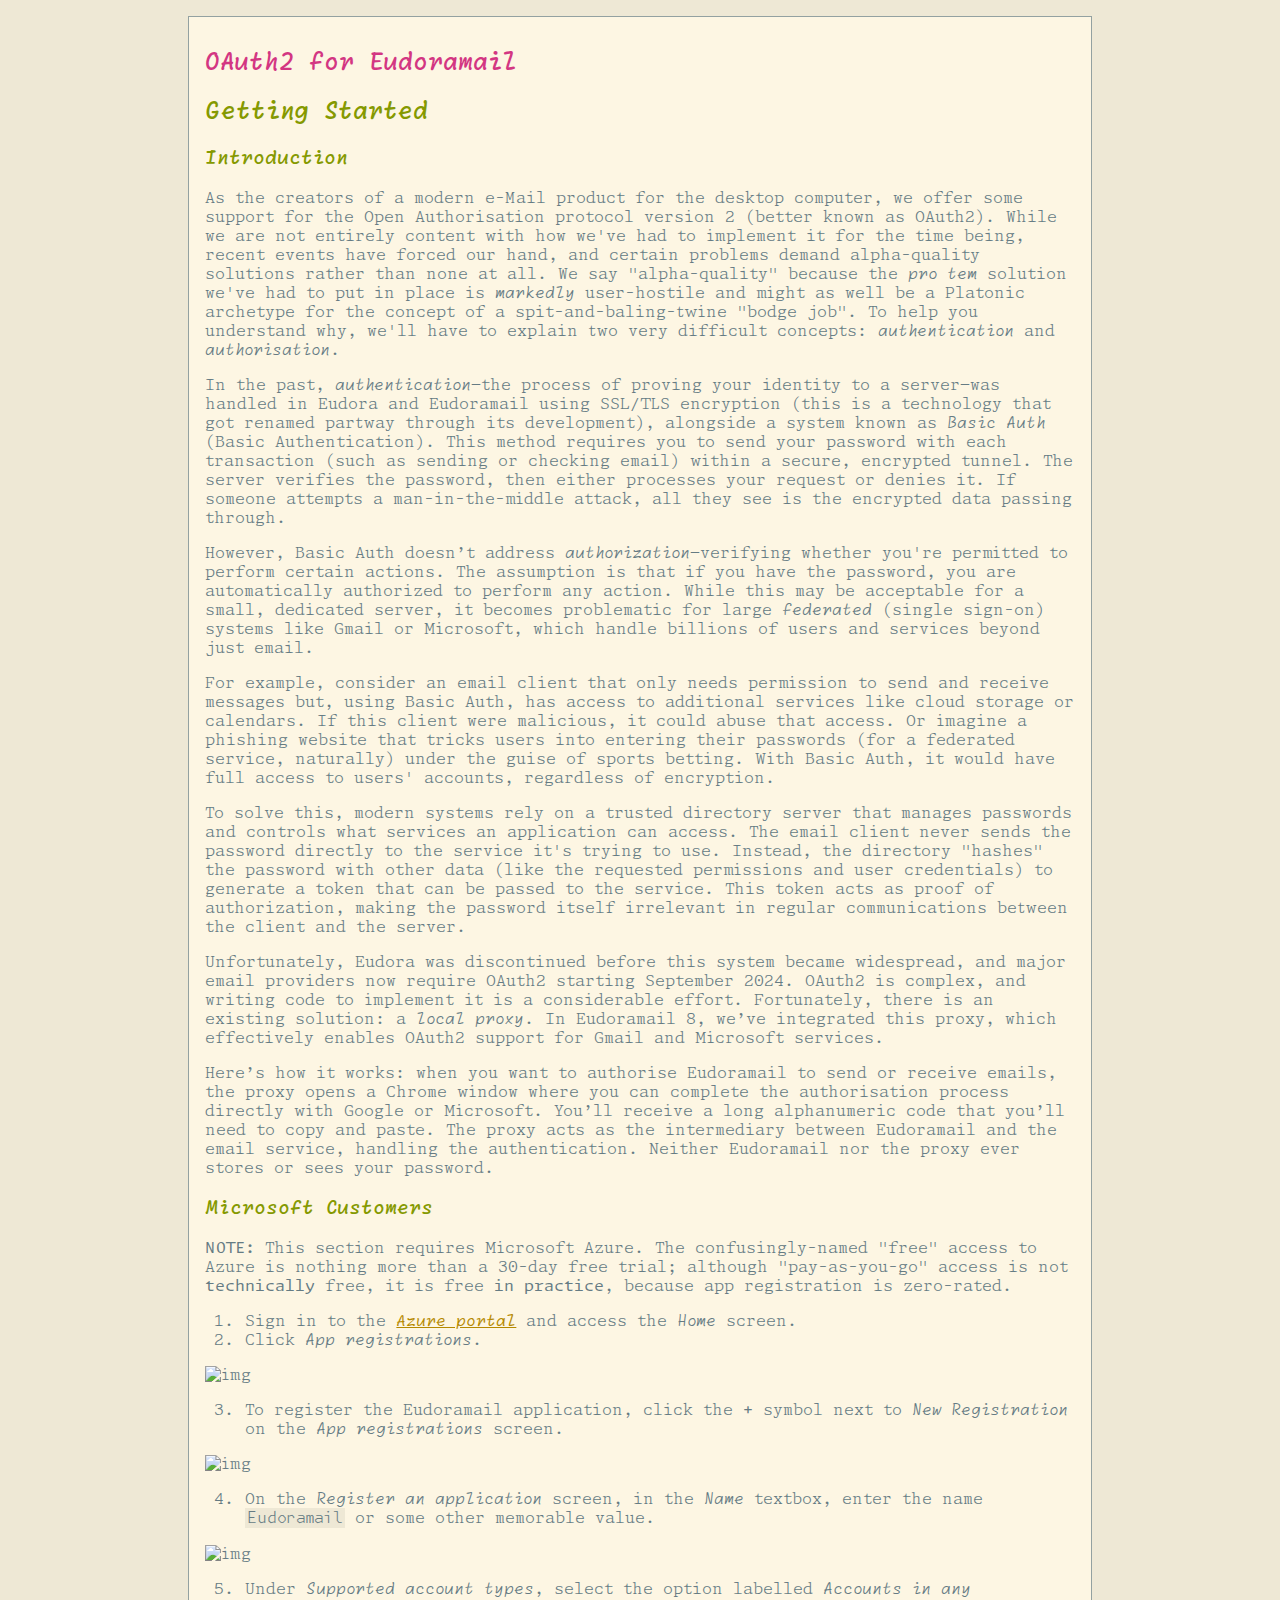
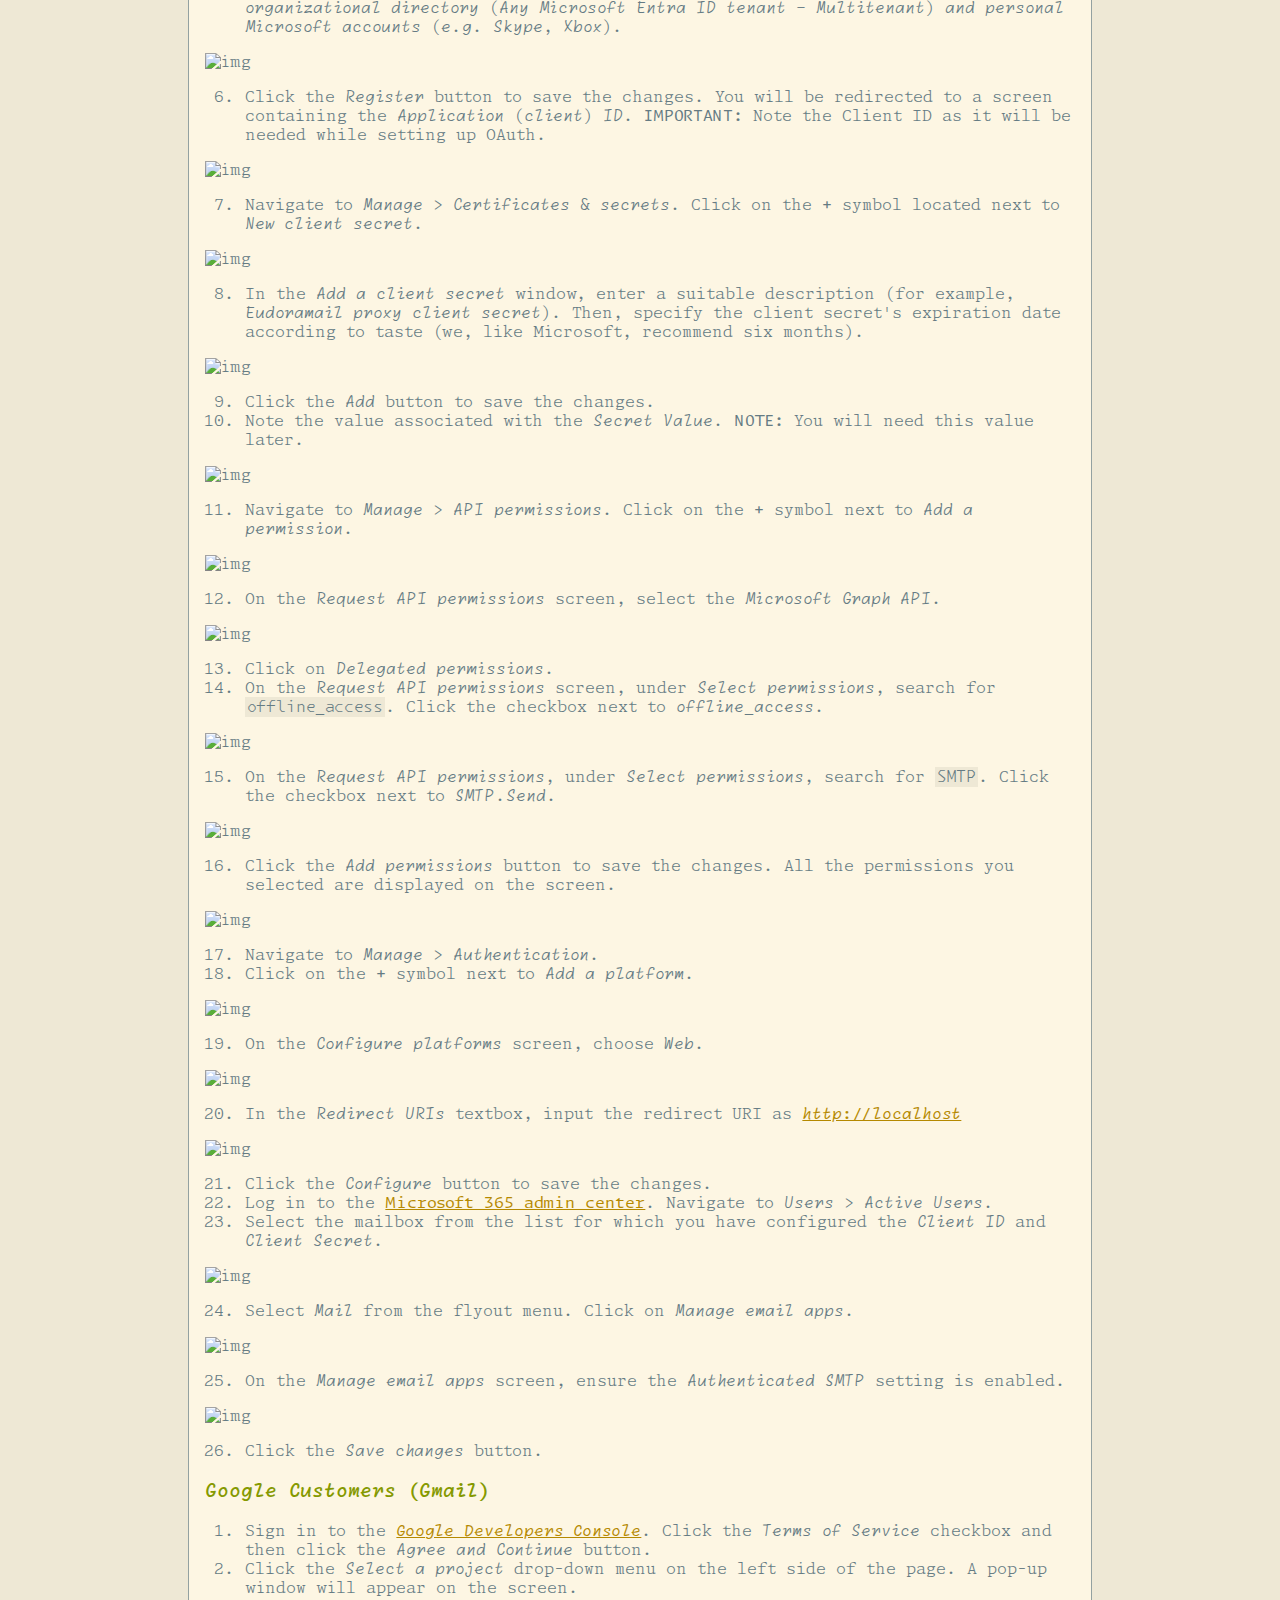
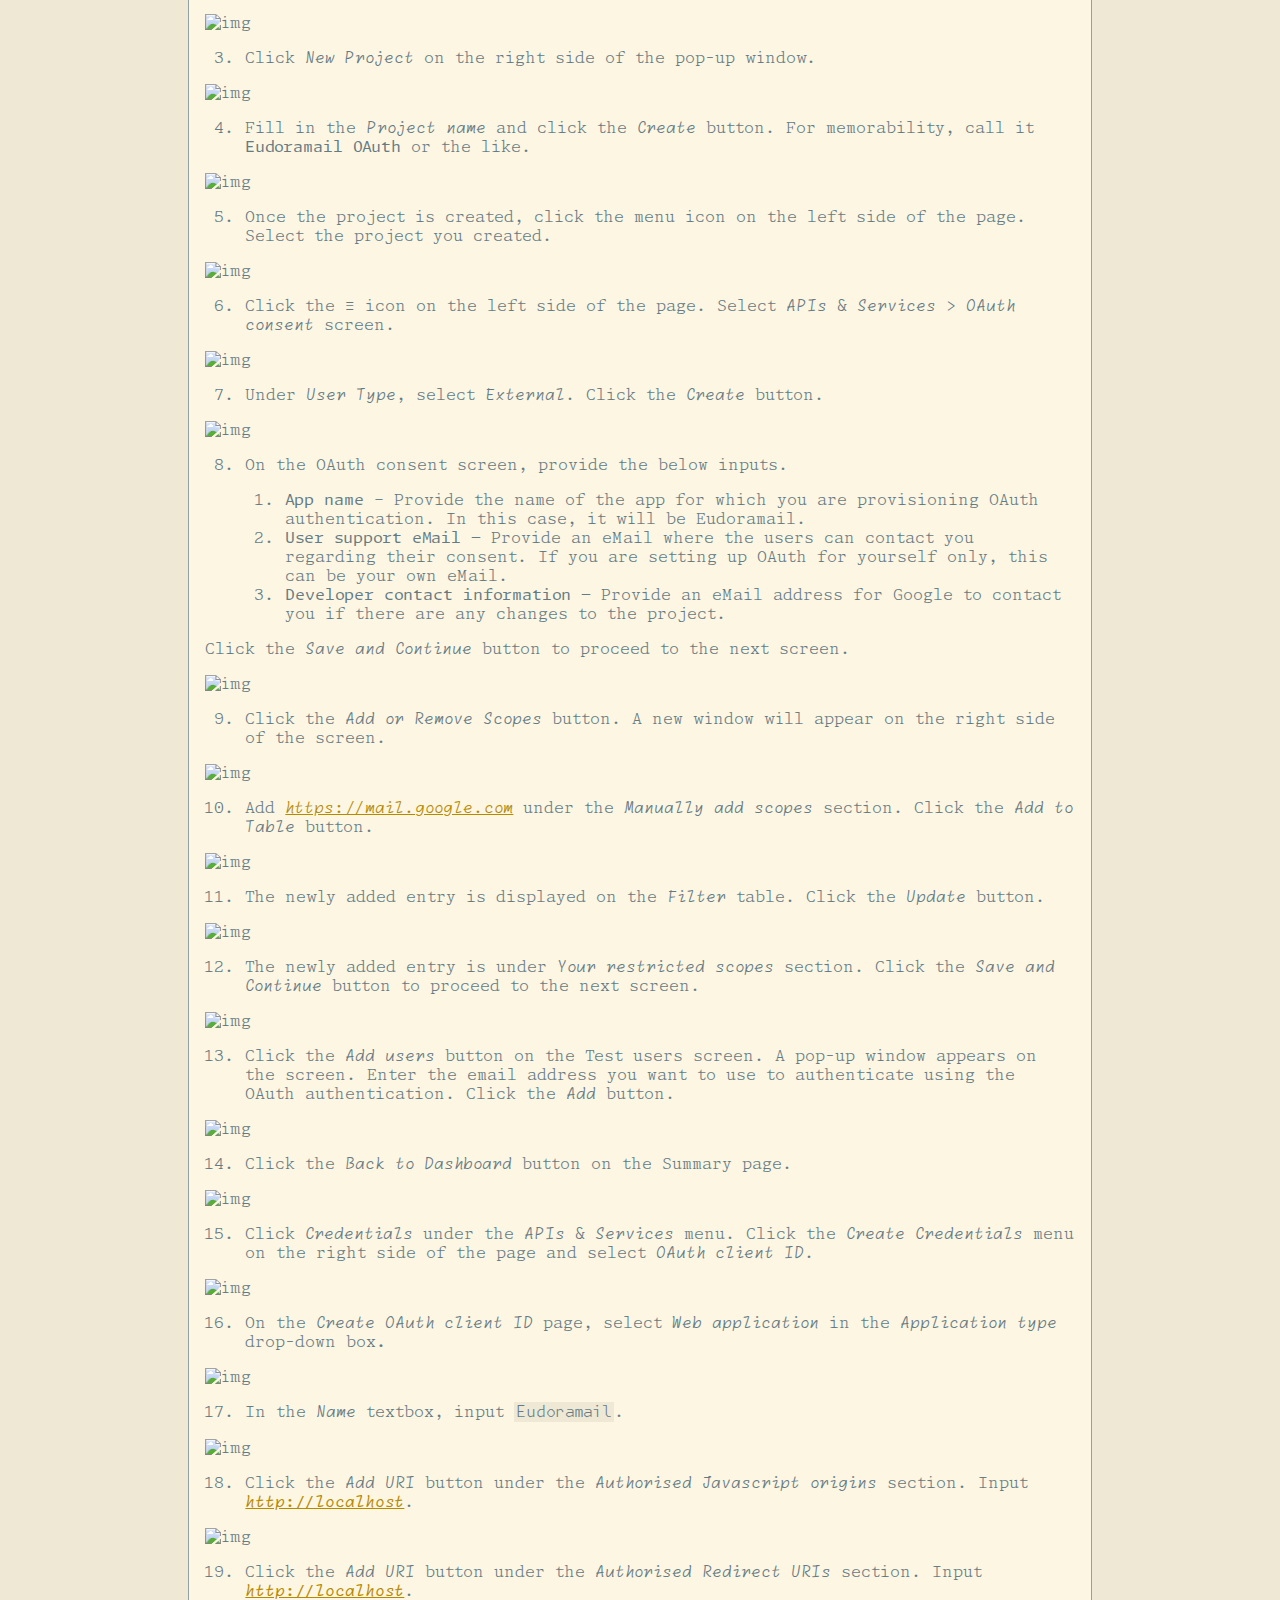
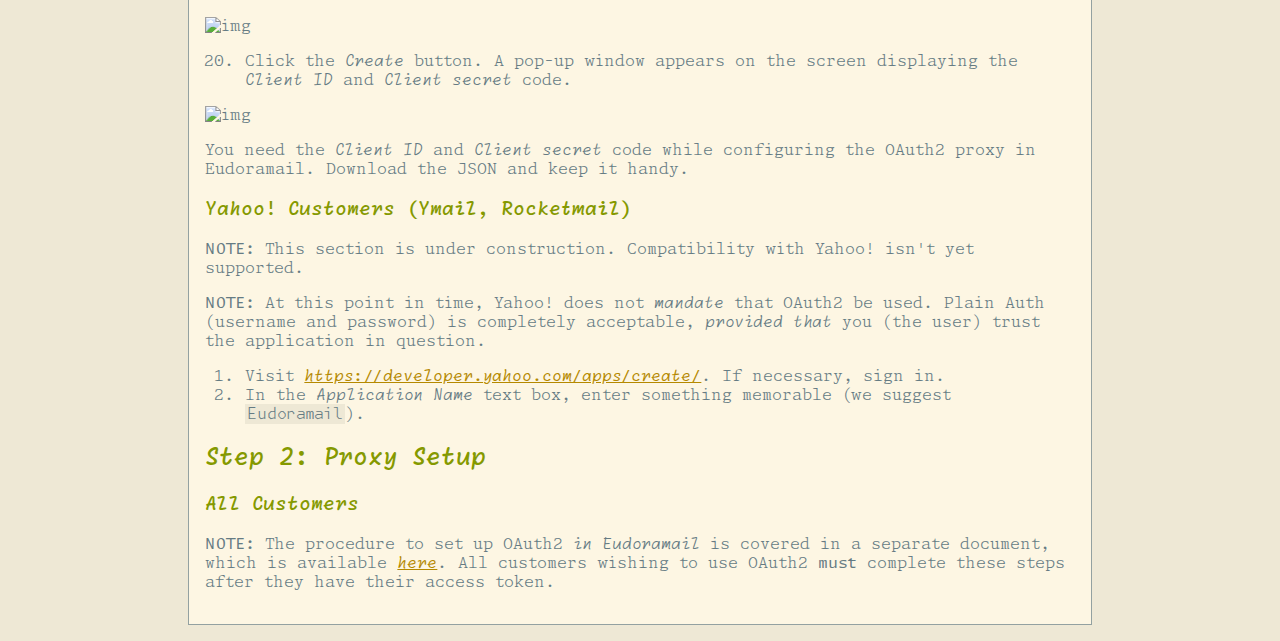
==== oauth2.html @ 1819c6a9 "Added new figures and OAuth info." ====
<!doctype html>
<html>
<head>
<meta charset='UTF-8'><meta name='viewport' content='width=device-width initial-scale=1'>
<title>OAuth2 for Eudoramail</title>
<link rel="stylesheet" href="style.css">
</head>
<body><h1 id='oauth2-for-eudoramail'>OAuth2 for Eudoramail</h1>
<h2 id='getting-started'>Getting Started</h2>
<h3 id='introduction'>Introduction</h3>
<p>As the creators of a modern e-Mail product for the desktop computer, we offer some support for the Open Authorisation protocol version 2 (better known as OAuth2). While we are not entirely content with how we&#39;ve had to implement it for the time being, recent events have forced our hand, and certain problems demand alpha-quality solutions rather than none at all. We say &quot;alpha-quality&quot; because the <em>pro tem</em> solution we&#39;ve had to put in place is <em>markedly</em> user-hostile and might as well be a Platonic archetype for the concept of a spit-and-baling-twine &quot;bodge job&quot;. To help you understand why, we&#39;ll have to explain two very difficult concepts: <em>authentication</em> and <em>authorisation</em>.</p>
<p>In the past, <em>authentication</em>—the process of proving your identity to a server—was handled in Eudora and Eudoramail using SSL/TLS encryption (this is a technology that got renamed partway through its development), alongside a system known as <em>Basic Auth</em> (Basic Authentication). This method requires you to send your password with each transaction (such as sending or checking email) within a secure, encrypted tunnel. The server verifies the password, then either processes your request or denies it. If someone attempts a man-in-the-middle attack, all they see is the encrypted data passing through.</p>
<p>However, Basic Auth doesn’t address <em>authorization</em>—verifying whether you&#39;re permitted to perform certain actions. The assumption is that if you have the password, you are automatically authorized to perform any action. While this may be acceptable for a small, dedicated server, it becomes problematic for large <em>federated</em> (single sign-on) systems like Gmail or Microsoft, which handle billions of users and services beyond just email.</p>
<p>For example, consider an email client that only needs permission to send and receive messages but, using Basic Auth, has access to additional services like cloud storage or calendars. If this client were malicious, it could abuse that access. Or imagine a phishing website that tricks users into entering their passwords (for a federated service, naturally) under the guise of sports betting. With Basic Auth, it would have full access to users&#39; accounts, regardless of encryption.</p>
<p>To solve this, modern systems rely on a trusted directory server that manages passwords and controls what services an application can access. The email client never sends the password directly to the service it&#39;s trying to use. Instead, the directory &quot;hashes&quot; the password with other data (like the requested permissions and user credentials) to generate a token that can be passed to the service. This token acts as proof of authorization, making the password itself irrelevant in regular communications between the client and the server.</p>
<p>Unfortunately, Eudora was discontinued before this system became widespread, and major email providers now require OAuth2 starting September 2024. OAuth2 is complex, and writing code to implement it is a considerable effort. Fortunately, there is an existing solution: a <em>local proxy</em>. In Eudoramail 8, we’ve integrated this proxy, which effectively enables OAuth2 support for Gmail and Microsoft services.</p>
<p>Here’s how it works: when you want to authorise Eudoramail to send or receive emails, the proxy opens a Chrome window where you can complete the authorisation process directly with Google or Microsoft. You’ll receive a long alphanumeric code that you’ll need to copy and paste. The proxy acts as the intermediary between Eudoramail and the email service, handling the authentication. Neither Eudoramail nor the proxy ever stores or sees your password.</p>
<h3 id='microsoft-customers'>Microsoft Customers</h3>
<p><strong>NOTE:</strong> This section requires Microsoft Azure. The confusingly-named &quot;free&quot; access to Azure is nothing more than a 30-day free trial; although &quot;pay-as-you-go&quot; access is not <strong>technically</strong> free, it is free <strong>in practice</strong>, because app registration is zero-rated.</p>
<ol start='' >
<li>Sign in to the <a href='https://azure.microsoft.com/en-in/get-started/azure-portal'>Azure portal</a> and access the <em>Home</em> screen.</li>
<li>Click <em>App registrations</em>.</li>

</ol>
<p><img src="./figs/fig29.png" referrerpolicy="no-referrer" alt="img"></p>
<ol start='3' >
<li>To register the Eudoramail application, click the <strong>+</strong> symbol next to <em>New Registration</em> on the <em>App registrations</em> screen.</li>

</ol>
<p><img src="./figs/fig30.png" referrerpolicy="no-referrer" alt="img"></p>
<ol start='4' >
<li>On the <em>Register an application</em> screen, in the <em>Name</em> textbox, enter the name <code>Eudoramail</code> or some other memorable value.</li>

</ol>
<p><img src="./figs/fig31.png" referrerpolicy="no-referrer" alt="img"></p>
<ol start='5' >
<li>Under <em>Supported account types</em>, select the option labelled <em>Accounts in any organizational directory (Any Microsoft Entra ID tenant – Multitenant) and personal Microsoft accounts (e.g. Skype, Xbox)</em>.</li>

</ol>
<p><img src="./figs/fig32.png" referrerpolicy="no-referrer" alt="img"></p>
<ol start='6' >
<li>Click the <em>Register</em> button to save the changes. You will be redirected to a screen containing the <em>Application (client) ID</em>. <strong>IMPORTANT:</strong> Note the Client ID as it will be needed while setting up OAuth.</li>

</ol>
<p><img src="./figs/fig33.png" referrerpolicy="no-referrer" alt="img"></p>
<ol start='7' >
<li>Navigate to <em>Manage</em> &gt; <em>Certificates &amp; secrets</em>. Click on the <strong>+</strong> symbol located next to <em>New client secret</em>.</li>

</ol>
<p><img src="./figs/fig34.png" referrerpolicy="no-referrer" alt="img"></p>
<ol start='8' >
<li>In the <em>Add a client secret</em> window, enter a suitable description (for example, <em>Eudoramail proxy client secret</em>). Then, specify the client secret&#39;s expiration date according to taste (we, like Microsoft, recommend six months).</li>

</ol>
<p><img src="./figs/fig35.png" referrerpolicy="no-referrer" alt="img"></p>
<ol start='9' >
<li>Click the <em>Add</em> button to save the changes.</li>
<li>Note the value associated with the <em>Secret Value</em>. <strong>NOTE:</strong> You will need this value later.</li>

</ol>
<p><img src="./figs/fig36.png" referrerpolicy="no-referrer" alt="img"></p>
<ol start='11' >
<li>Navigate to <em>Manage</em> &gt; <em>API permissions</em>. Click on the <strong>+</strong> symbol next to <em>Add a permission</em>.</li>

</ol>
<p><img src="./figs/fig37.png" referrerpolicy="no-referrer" alt="img"></p>
<ol start='12' >
<li>On the <em>Request API permissions</em> screen, select the <em>Microsoft Graph API</em>.</li>

</ol>
<p><img src="./figs/fig38.png" referrerpolicy="no-referrer" alt="img"></p>
<ol start='13' >
<li>Click on <em>Delegated permissions</em>.</li>
<li>On the <em>Request API permissions</em> screen, under <em>Select permissions</em>, search for <code>offline_access</code>. Click the checkbox next to <em>offline_access</em>.</li>

</ol>
<p><img src="./figs/fig39.png" referrerpolicy="no-referrer" alt="img"></p>
<ol start='15' >
<li>On the <em>Request API permissions</em>, under <em>Select permissions</em>, search for <code>SMTP</code>. Click the checkbox next to <em>SMTP.Send</em>.</li>

</ol>
<p><img src="./figs/fig40.png" referrerpolicy="no-referrer" alt="img"></p>
<ol start='16' >
<li>Click the <em>Add permissions</em> button to save the changes. All the permissions you selected are displayed on the screen.</li>

</ol>
<p><img src="./figs/fig41.png" referrerpolicy="no-referrer" alt="img"></p>
<ol start='17' >
<li>Navigate to <em>Manage</em> &gt; <em>Authentication</em>.</li>
<li>Click on the <strong>+</strong> symbol next to <em>Add a platform</em>.</li>

</ol>
<p><img src="./figs/fig42.png" referrerpolicy="no-referrer" alt="img"></p>
<ol start='19' >
<li>On the <em>Configure platforms</em> screen, choose <em>Web</em>.</li>

</ol>
<p><img src="./figs/fig43.png" referrerpolicy="no-referrer" alt="img"></p>
<ol start='20' >
<li>In the <em>Redirect URIs</em> textbox, input the redirect URI as <a href='http://localhost' target='_blank' class='url'>http://localhost</a></li>

</ol>
<p><img src="./figs/fig44.png" referrerpolicy="no-referrer" alt="img"></p>
<ol start='21' >
<li>Click the <em>Configure</em> button to save the changes.</li>
<li>Log in to the <a href='https://admin.microsoft.com/'><strong>Microsoft 365 admin center</strong></a>. Navigate to <em>Users</em> &gt; <em>Active Users</em>.</li>
<li>Select the mailbox from the list for which you have configured the <em>Client ID</em> and <em>Client Secret</em>.</li>

</ol>
<p><img src="./figs/fig45.png" referrerpolicy="no-referrer" alt="img"></p>
<ol start='24' >
<li>Select <em>Mail</em> from the flyout menu. Click on <em>Manage email apps</em>.</li>

</ol>
<p><img src="./figs/fig46.png" referrerpolicy="no-referrer" alt="img"></p>
<ol start='25' >
<li>On the <em>Manage email apps</em> screen, ensure the <em>Authenticated SMTP</em> setting is enabled.</li>

</ol>
<p><img src="./figs/fig47.png" referrerpolicy="no-referrer" alt="img"></p>
<ol start='26' >
<li>Click the <em>Save changes</em> button.</li>

</ol>
<h3 id='google-customers-gmail'>Google Customers (Gmail)</h3>
<ol start='' >
<li>Sign in to the <a href='https://console.cloud.google.com/cloud-resource-manager'>Google Developers Console</a>. Click the <em>Terms of Service</em> checkbox and then click the <em>Agree and Continue</em> button.</li>
<li>Click the <em>Select a project</em> drop-down menu on the left side of the page. A pop-up window will appear on the screen.</li>

</ol>
<p><img src="./figs/fig48.png" referrerpolicy="no-referrer" alt="img"></p>
<ol start='3' >
<li>Click <em>New Project</em> on the right side of the pop-up window.</li>

</ol>
<p><img src="./figs/fig49.png" referrerpolicy="no-referrer" alt="img"></p>
<ol start='4' >
<li>Fill in the <em>Project name</em> and click the <em>Create</em> button. For memorability, call it  <strong>Eudoramail OAuth</strong> or the like.</li>

</ol>
<p><img src="./figs/fig50.png" referrerpolicy="no-referrer" alt="img"></p>
<ol start='5' >
<li>Once the project is created, click the menu icon on the left side of the page. Select the project you created.</li>

</ol>
<p><img src="./figs/fig51.png" referrerpolicy="no-referrer" alt="img"></p>
<ol start='6' >
<li>Click the ≡ icon on the left side of the page. Select <em>APIs &amp; Services</em> &gt; <em>OAuth consent</em> screen.</li>

</ol>
<p><img src="./figs/fig52.png" referrerpolicy="no-referrer" alt="img"></p>
<ol start='7' >
<li>Under <em>User Type</em>, select <em>External</em>. Click the <em>Create</em> button.</li>

</ol>
<p><img src="./figs/fig53.png" referrerpolicy="no-referrer" alt="img"></p>
<ol start='8' >
<li><p>On the OAuth consent screen, provide the below inputs.</p>
<ol>
<li><strong>App name</strong> – Provide the name of the app for which you are provisioning OAuth authentication. In this case, it will be Eudoramail.</li>
<li><strong>User support eMail</strong> — Provide an eMail where the users can contact you regarding their consent. If you are setting up OAuth for yourself only, this can be your own eMail.</li>
<li><strong>Developer contact information</strong> — Provide an eMail address for Google to contact you if there are any changes to the project.</li>

</ol>
</li>

</ol>
<p>Click the <em>Save and Continue</em> button to proceed to the next screen.</p>
<p><img src="./figs/fig54.png" referrerpolicy="no-referrer" alt="img"></p>
<ol start='9' >
<li>Click the <em>Add or Remove Scopes</em> button. A new window will appear on the right side of the screen.</li>

</ol>
<p><img src="./figs/fig55.png" referrerpolicy="no-referrer" alt="img"></p>
<ol start='10' >
<li>Add <a href='https://mail.google.com/'><em>https://mail.google.com</em></a> under the <em>Manually add scopes</em> section. Click the <em>Add to Table</em> button.</li>

</ol>
<p><img src="./figs/fig56.png" referrerpolicy="no-referrer" alt="img"></p>
<ol start='11' >
<li>The newly added entry is displayed on the <em>Filter</em> table. Click the <em>Update</em> button.</li>

</ol>
<p><img src="./figs/fig57.png" referrerpolicy="no-referrer" alt="img"></p>
<ol start='12' >
<li>The newly added entry is under <em>Your restricted scopes</em> section. Click the <em>Save and Continue</em> button to proceed to the next screen.</li>

</ol>
<p><img src="./figs/fig58.png" referrerpolicy="no-referrer" alt="img"></p>
<ol start='13' >
<li>Click the <em>Add users</em> button on the Test users screen. A pop-up window appears on the screen. Enter the email address you want to use to authenticate using the OAuth authentication. Click the <em>Add</em> button.</li>

</ol>
<p><img src="./figs/fig59.png" referrerpolicy="no-referrer" alt="img"></p>
<ol start='14' >
<li>Click the <em>Back to Dashboard</em> button on the Summary page.</li>

</ol>
<p><img src="./figs/fig60.png" referrerpolicy="no-referrer" alt="img"></p>
<ol start='15' >
<li>Click <em>Credentials</em> under the <em>APIs &amp; Services</em> menu. Click the <em>Create Credentials</em> menu on the right side of the page and select <em>OAuth client ID</em>.</li>

</ol>
<p><img src="./figs/fig61.png" referrerpolicy="no-referrer" alt="img"></p>
<ol start='16' >
<li>On the <em>Create OAuth client ID</em> page, select <em>Web application</em> in the <em>Application type</em> drop-down box<strong>.</strong></li>

</ol>
<p><img src="./figs/fig62.png" referrerpolicy="no-referrer" alt="img"></p>
<ol start='17' >
<li>In the <em>Name</em> textbox, input <code>Eudoramail</code>.</li>

</ol>
<p><img src="./figs/fig63.png" referrerpolicy="no-referrer" alt="img"></p>
<ol start='18' >
<li>Click the <em>Add URI</em> button under the <em>Authorised Javascript origins</em> section. Input <a href='http://localhost' target='_blank' class='url'>http://localhost</a>.</li>

</ol>
<p><img src="./figs/fig64.png" referrerpolicy="no-referrer" alt="img"></p>
<ol start='19' >
<li>Click the <em>Add URI</em> button under the <em>Authorised Redirect URIs</em> section. Input <a href='http://localhost' target='_blank' class='url'>http://localhost</a>.</li>

</ol>
<p><img src="./figs/fig65.png" referrerpolicy="no-referrer" alt="img"></p>
<ol start='20' >
<li>Click the <em>Create</em> button. A pop-up window appears on the screen displaying the <em>Client ID</em> and <em>Client secret</em> code.</li>

</ol>
<p><img src="./figs/fig66.png" referrerpolicy="no-referrer" alt="img"></p>
<p>You need the <em>Client ID</em> and <em>Client secret</em> code while configuring the OAuth2 proxy in Eudoramail. Download the JSON and keep it handy.</p>
<h3 id='yahoo-customers-ymail-rocketmail'>Yahoo! Customers (Ymail, Rocketmail)</h3>
<p><strong>NOTE:</strong> This section is under construction. Compatibility with Yahoo! isn&#39;t yet supported.</p>
<p><strong>NOTE:</strong> At this point in time, Yahoo! does not <em>mandate</em> that OAuth2 be used. Plain Auth (username and password) is completely acceptable, <em>provided that</em> you (the user) trust the application in question.</p>
<ol>
<li>Visit <a href='https://developer.yahoo.com/apps/create/' target='_blank' class='url'>https://developer.yahoo.com/apps/create/</a>. If necessary, sign in.</li>
<li>In the <em>Application Name</em> text box, enter something memorable (we suggest <code>Eudoramail</code>).</li>

</ol>
<h2 id='step-2-proxy-setup'>Step 2: Proxy Setup</h2>
<h3 id='all-customers'>All Customers</h3>
<p><strong>NOTE:</strong> The procedure to set up OAuth2 <em>in Eudoramail</em> is covered in a separate document, which is available <a href='./OAuth2.pdf'>here</a>. All customers wishing to use OAuth2 <strong>must</strong> complete these steps after they have their access token. </p>
</body>
</html>
---- style.css ----
@font-face {
    font-family: "Monaspace Argon Var";
    src: url(./FONTS/ARGON.TTF);
}
@font-face {
    font-family: "Monaspace Krypton Var";
    src: url(./FONTS/KRYPTON.TTF);
}

@font-face {
    font-family: "Monaspace Neon Var";
    src: url(./FONTS/NEON.TTF);
}

@font-face {
    font-family: "Monaspace Radon Var";
    src: url(./FONTS/RADON.TTF);
}

@font-face {
    font-family: "Monaspace Xenon Var";
    src: url(./FONTS/XENON.TTF);
}
article,
aside,
details,
figcaption,
figure,
footer,
header,
hgroup,
nav,
section,
summary {
  display: block;
}
audio,
canvas,
video {
  display: inline-block;
}
audio:not([controls]) {
  display: none;
  height: 0;
}
[hidden] {
  display: none;
}
html {
  font-family: "Monaspace Xenon Var";
  -webkit-text-size-adjust: 100%;
  -ms-text-size-adjust: 100%;
}
body {
  margin: 0;
}
a:focus {
  outline: thin dotted;
}
a:active,
a:hover {
  outline: 0;
}
h1 {
  font-size: 2em;
}
abbr[title] {
  border-bottom: 1px dotted;
}
dfn {
  font-style: italic;
}
mark {
  background: #ff0;
  color: #000;
}
code,
kbd,
pre,
samp {
  font-family: 'Monaspace Krypton Var';
  font-size: 1em;
  tab-size: 4;
}
pre {
  white-space: pre-wrap;
  word-wrap: break-word;
}
q {
  quotes: "\201C" "\201D" "\2018" "\2019";
}
small {
  font-size: 80%;
}
sub,
sup {
  font-size: 75%;
  line-height: 0;
  position: relative;
  vertical-align: baseline;
}
sup {
  top: -0.5em;
}
sub {
  bottom: -0.25em;
}
img {
  border: 0;
}
svg:not(:root) {
  overflow: hidden;
}
figure {
  margin: 0;
}
fieldset {
  border: 1px solid #c0c0c0;
  margin: 0 2px;
  padding: 0.35em 0.625em 0.75em;
}
legend {
  border: 0;
  padding: 0;
}
button,
input,
select,
textarea {
  font-family: inherit;
  font-size: 100%;
  margin: 0;
}
button,
input {
  line-height: normal;
}
button,
html input[type="button"],
input[type="reset"],
input[type="submit"] {
  -webkit-appearance: button;
  cursor: pointer;
}
button[disabled],
input[disabled] {
  cursor: default;
}
input[type="checkbox"],
input[type="radio"] {
  box-sizing: border-box;
  padding: 0;
}
input[type="search"] {
  -webkit-appearance: textfield;
  -moz-box-sizing: content-box;
  -webkit-box-sizing: content-box;
  box-sizing: content-box;
}
input[type="search"]::-webkit-search-cancel-button,
input[type="search"]::-webkit-search-decoration {
  -webkit-appearance: none;
}
button::-moz-focus-inner,
input::-moz-focus-inner {
  border: 0;
  padding: 0;
}
textarea {
  overflow: auto;
  vertical-align: top;
}
table {
  border-collapse: collapse;
  border-spacing: 0;
}
html {
  font-family: 'Monaspace Xenon Var', sans-serif;
  font-weight: 200;
  font-feature-settings: 'calt', 'ss01', 'ss02', 'ss03', 'ss04', 'ss05', 'ss06', 'ss07', 'ss08', 'ss09', 'liga' on;
}
pre,
code {
  font-family: 'Monaspace Krypton Var', sans-serif;
  font-weight: 200;
  font-size: 16px;
  line-height: 19.2px;
  font-feature-settings: 'calt', 'ss01', 'ss02', 'ss03', 'ss04', 'ss05', 'ss06', 'ss07', 'ss08', 'ss09', 'liga' on;

}
h1,
h2,
h3 {
  font-family: 'Monaspace Radon Var', sans-serif;
  font-weight: 500;
}
h4,
h5,
h6 {
    font-family: 'Monaspace Argon Var', sans-serif;
    font-weight: 500;
}
b, strong {
    font-family: 'Monaspace Argon Var', sans-serif;
    font-weight: 350;
}
i, em {
    font-family: 'Monaspace Radon Var';
    font-weight: 200;
    font-style: normal;
}
html {
  background-color: #eee8d5;
  color: #657b83;
  margin: 1em;
}
body {
  background-color: #fdf6e3;
  margin: 0 auto;
  max-width: 23cm;
  border: 1pt solid #93a1a1;
  padding: 1em;
}
code {
  background-color: #eee8d5;
  padding: 2px;
}
a {
    font-family: 'Monaspace Radon Var', sans-serif;
    font-weight: 300;
    color: #b58900;
}
a:visited {
    font-family: 'Monaspace Radon Var', sans-serif;
    font-weight: 300;
  color: #cb4b16;
}
a:hover {
    font-family: 'Monaspace Radon Var', sans-serif;
    font-weight: 300;
  color: #cb4b16;
}
h1 {
  color: #d33682;
  page-break-before: always;
}
h2,
h3,
h4,
h5,
h6 {
  color: #859900;
}
pre {
  background-color: #fdf6e3;
  color: #657b83;
  border: 1pt solid #93a1a1;
  padding: 1em;
}
pre code {
  background-color: #fdf6e3;
}
h1 {
    align: center;
  font-size: 1.5em;
}
h2 {
    align: center;
  font-size: 1.5em;
}
h3 {
    align: center;
  font-size: 1.2em;
}
h4 {
    align: center;
  font-size: 1.2em;
}
h5 {
    align:center;
  font-size: 1em;
}
h6 {
    align:center;
  font-size: 1em;
}
.tag {
  background-color: #eee8d5;
  color: #d33682;
  padding: 0 0.2em;
}
.todo,
.next,
.done {
  color: #fdf6e3;
  background-color: #dc322f;
  padding: 0 0.2em;
}
.tag {
  -webkit-border-radius: 0.35em;
  -moz-border-radius: 0.35em;
  border-radius: 0.35em;
}
.TODO {
  -webkit-border-radius: 0.2em;
  -moz-border-radius: 0.2em;
  border-radius: 0.2em;
  background-color: #2aa198;
}
.NEXT {
  -webkit-border-radius: 0.2em;
  -moz-border-radius: 0.2em;
  border-radius: 0.2em;
  background-color: #268bd2;
}
.ACTIVE {
  -webkit-border-radius: 0.2em;
  -moz-border-radius: 0.2em;
  border-radius: 0.2em;
  background-color: #268bd2;
}
.DONE {
  -webkit-border-radius: 0.2em;
  -moz-border-radius: 0.2em;
  border-radius: 0.2em;
  background-color: #859900;
}
.WAITING {
  -webkit-border-radius: 0.2em;
  -moz-border-radius: 0.2em;
  border-radius: 0.2em;
  background-color: #cb4b16;
}
.HOLD {
  -webkit-border-radius: 0.2em;
  -moz-border-radius: 0.2em;
  border-radius: 0.2em;
  background-color: #d33682;
}
.NOTE {
  -webkit-border-radius: 0.2em;
  -moz-border-radius: 0.2em;
  border-radius: 0.2em;
  background-color: #d33682;
}
.CANCELLED {
  -webkit-border-radius: 0.2em;
  -moz-border-radius: 0.2em;
  border-radius: 0.2em;
  background-color: #859900;
}
img {
    width: 100%;
}
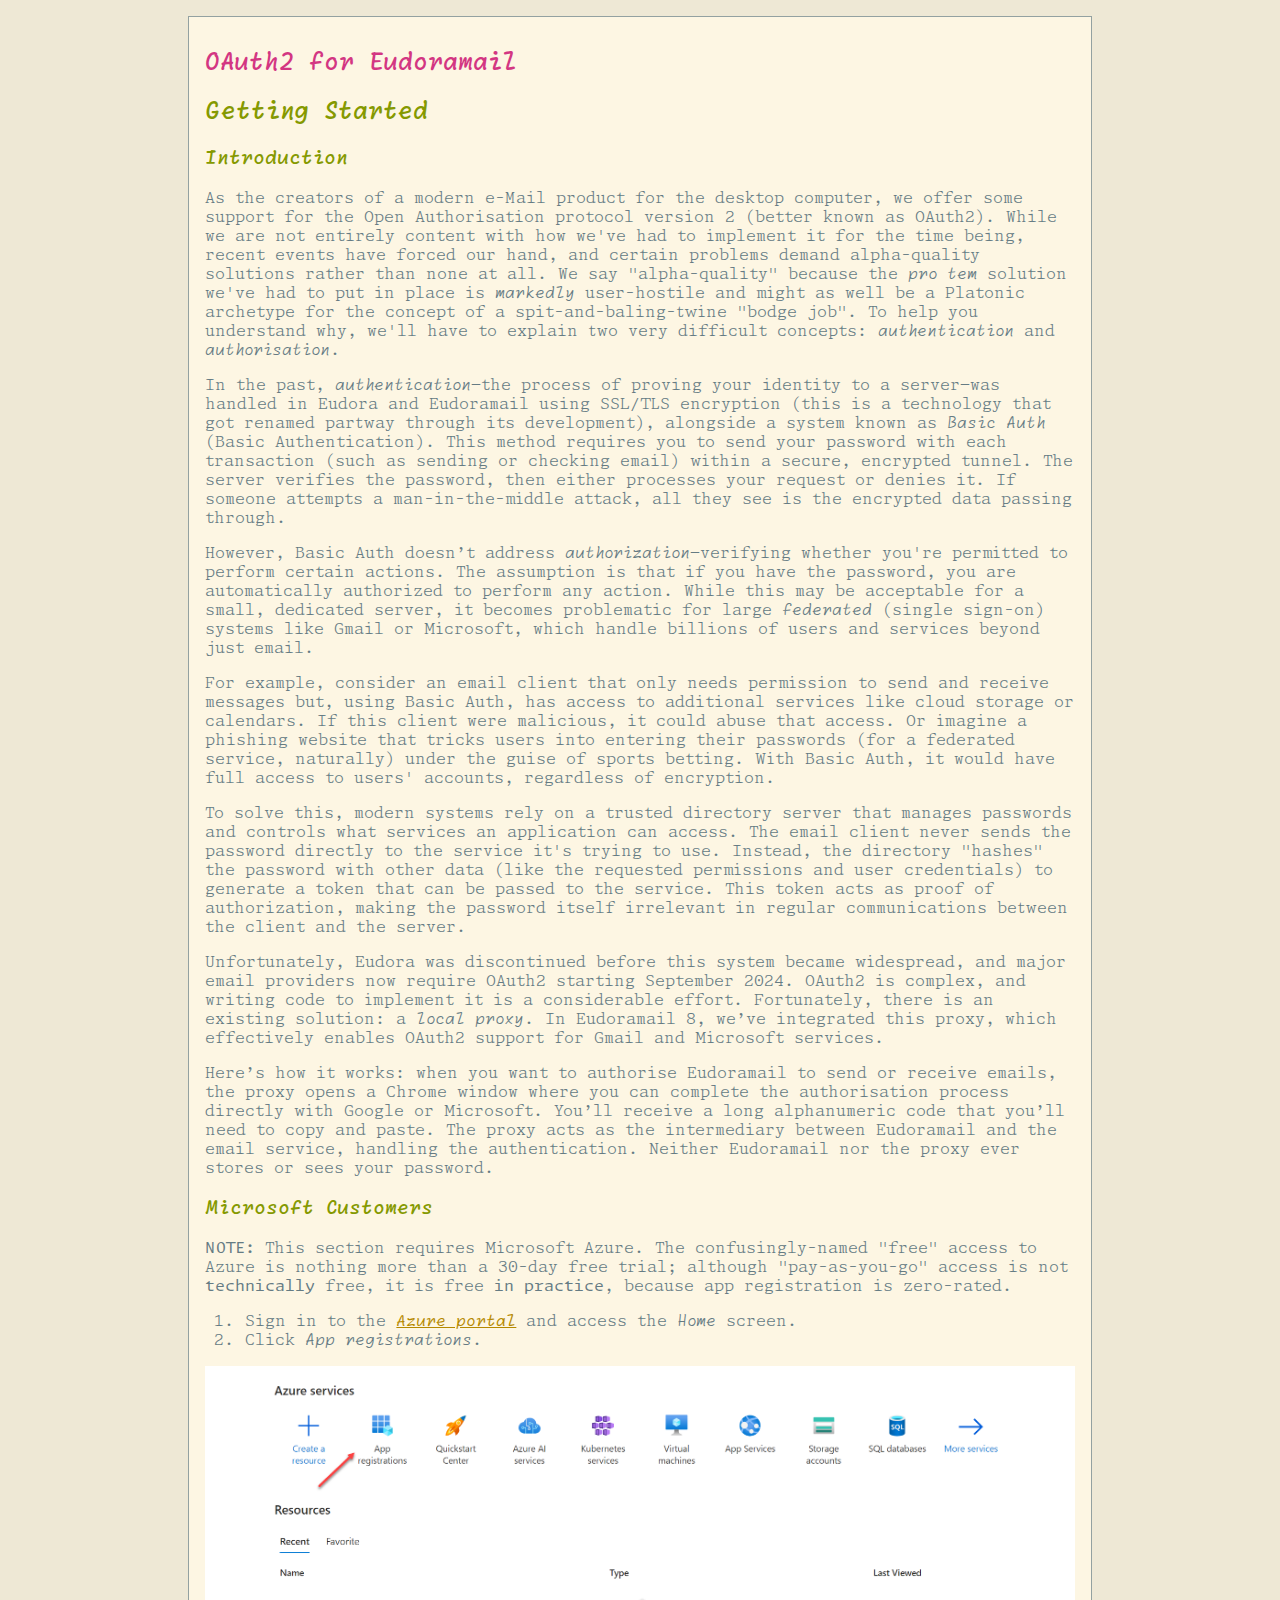
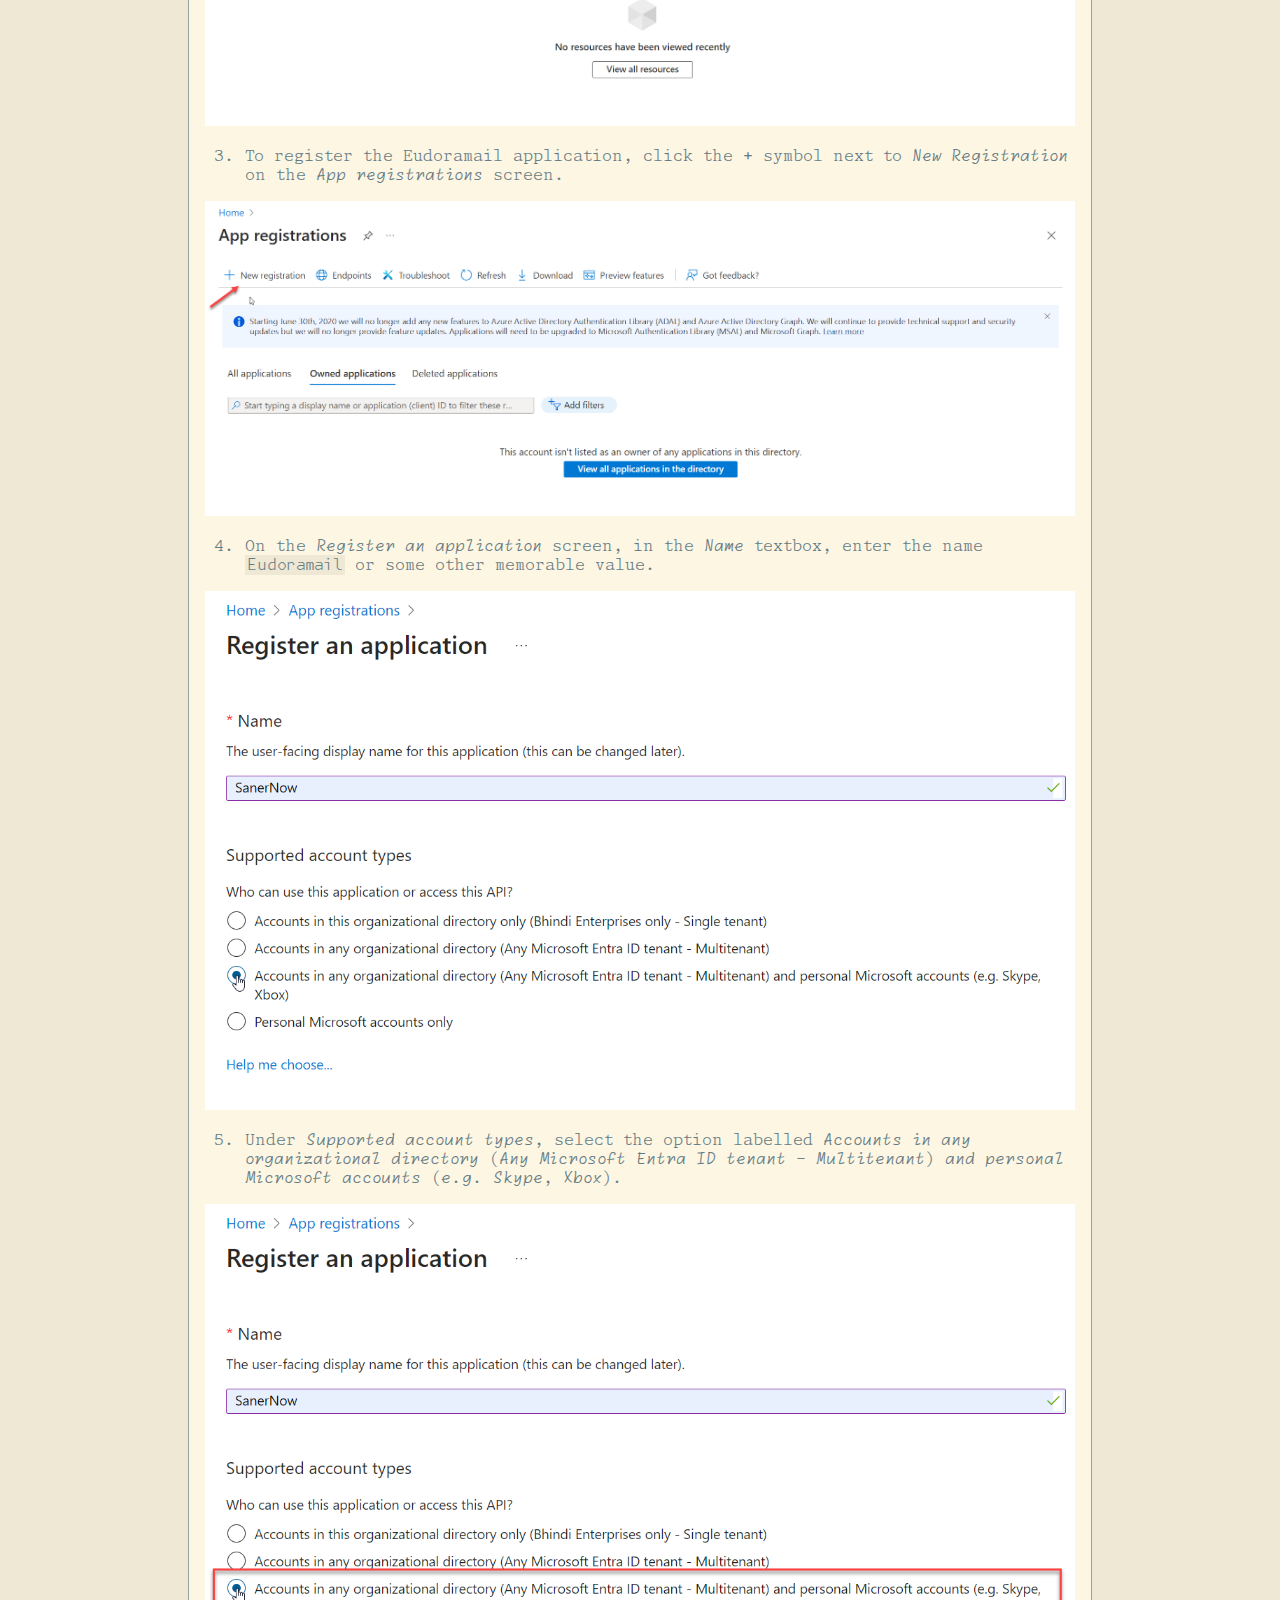
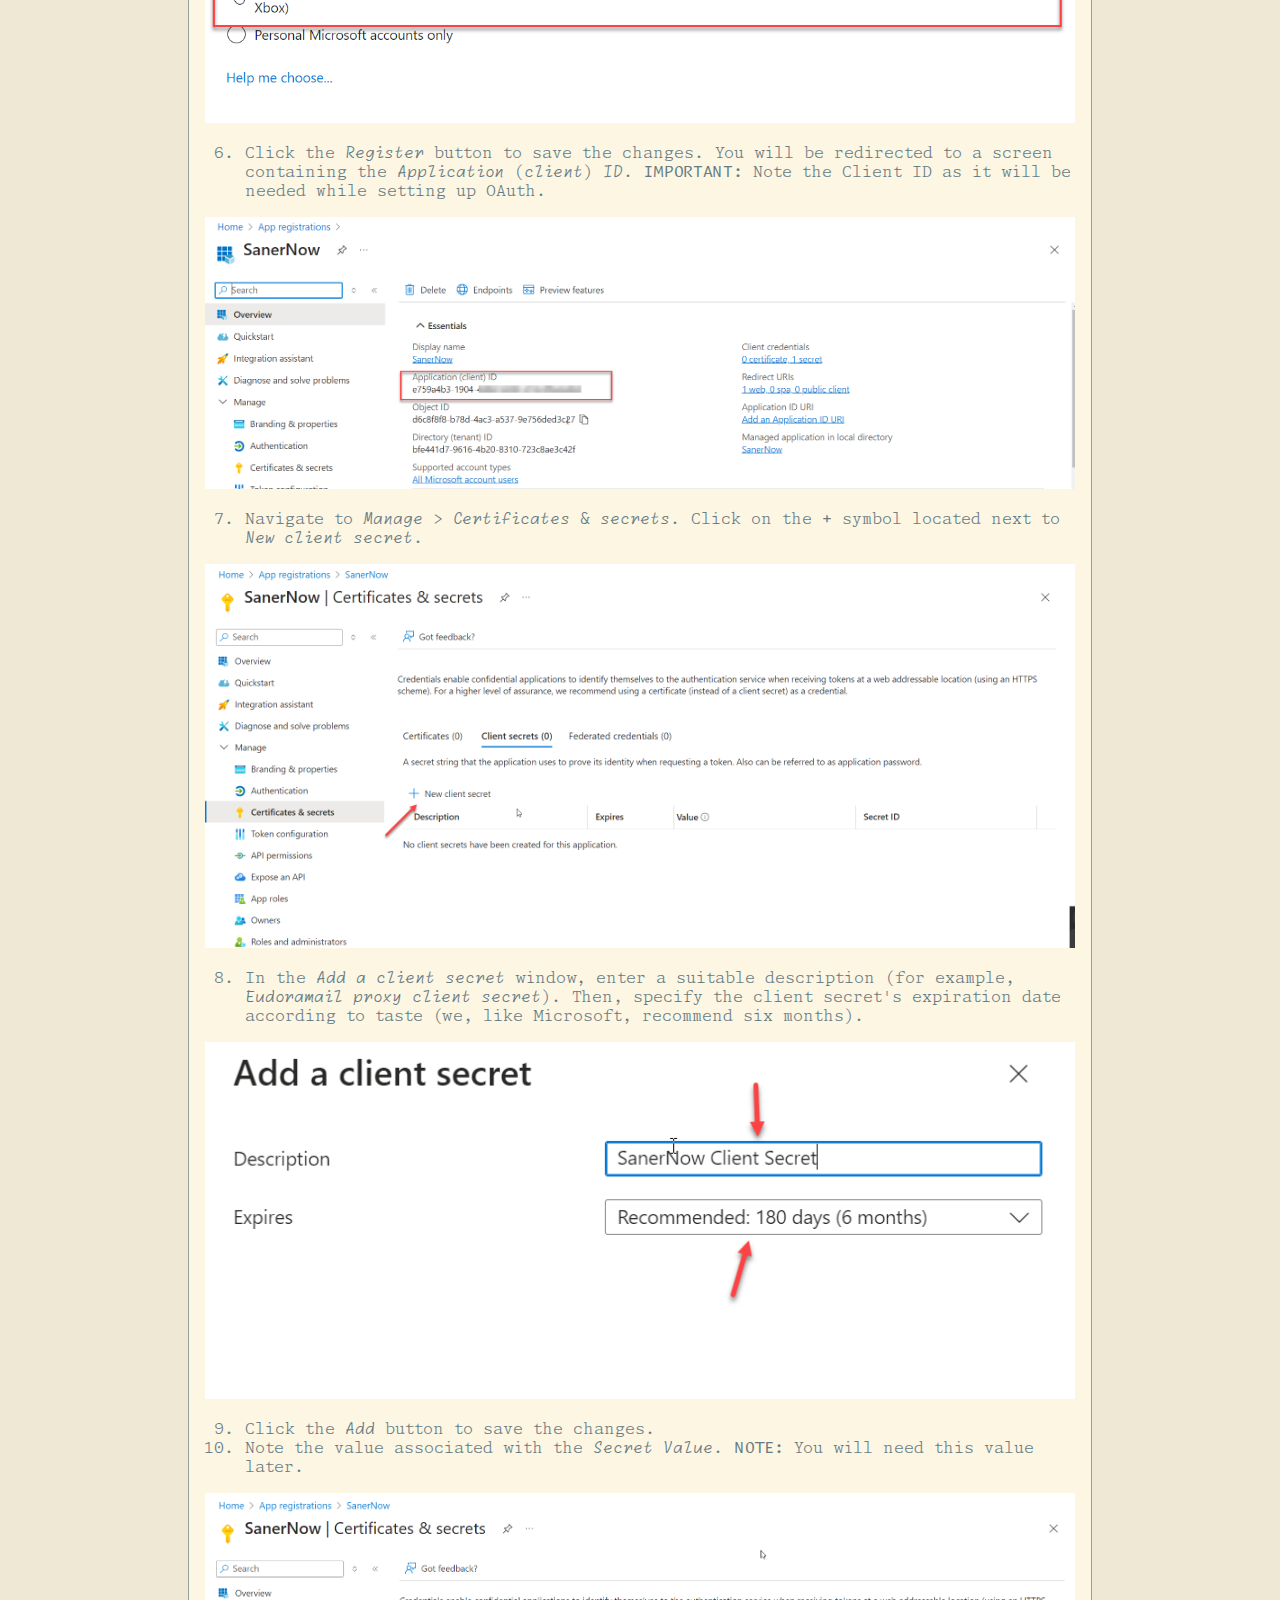
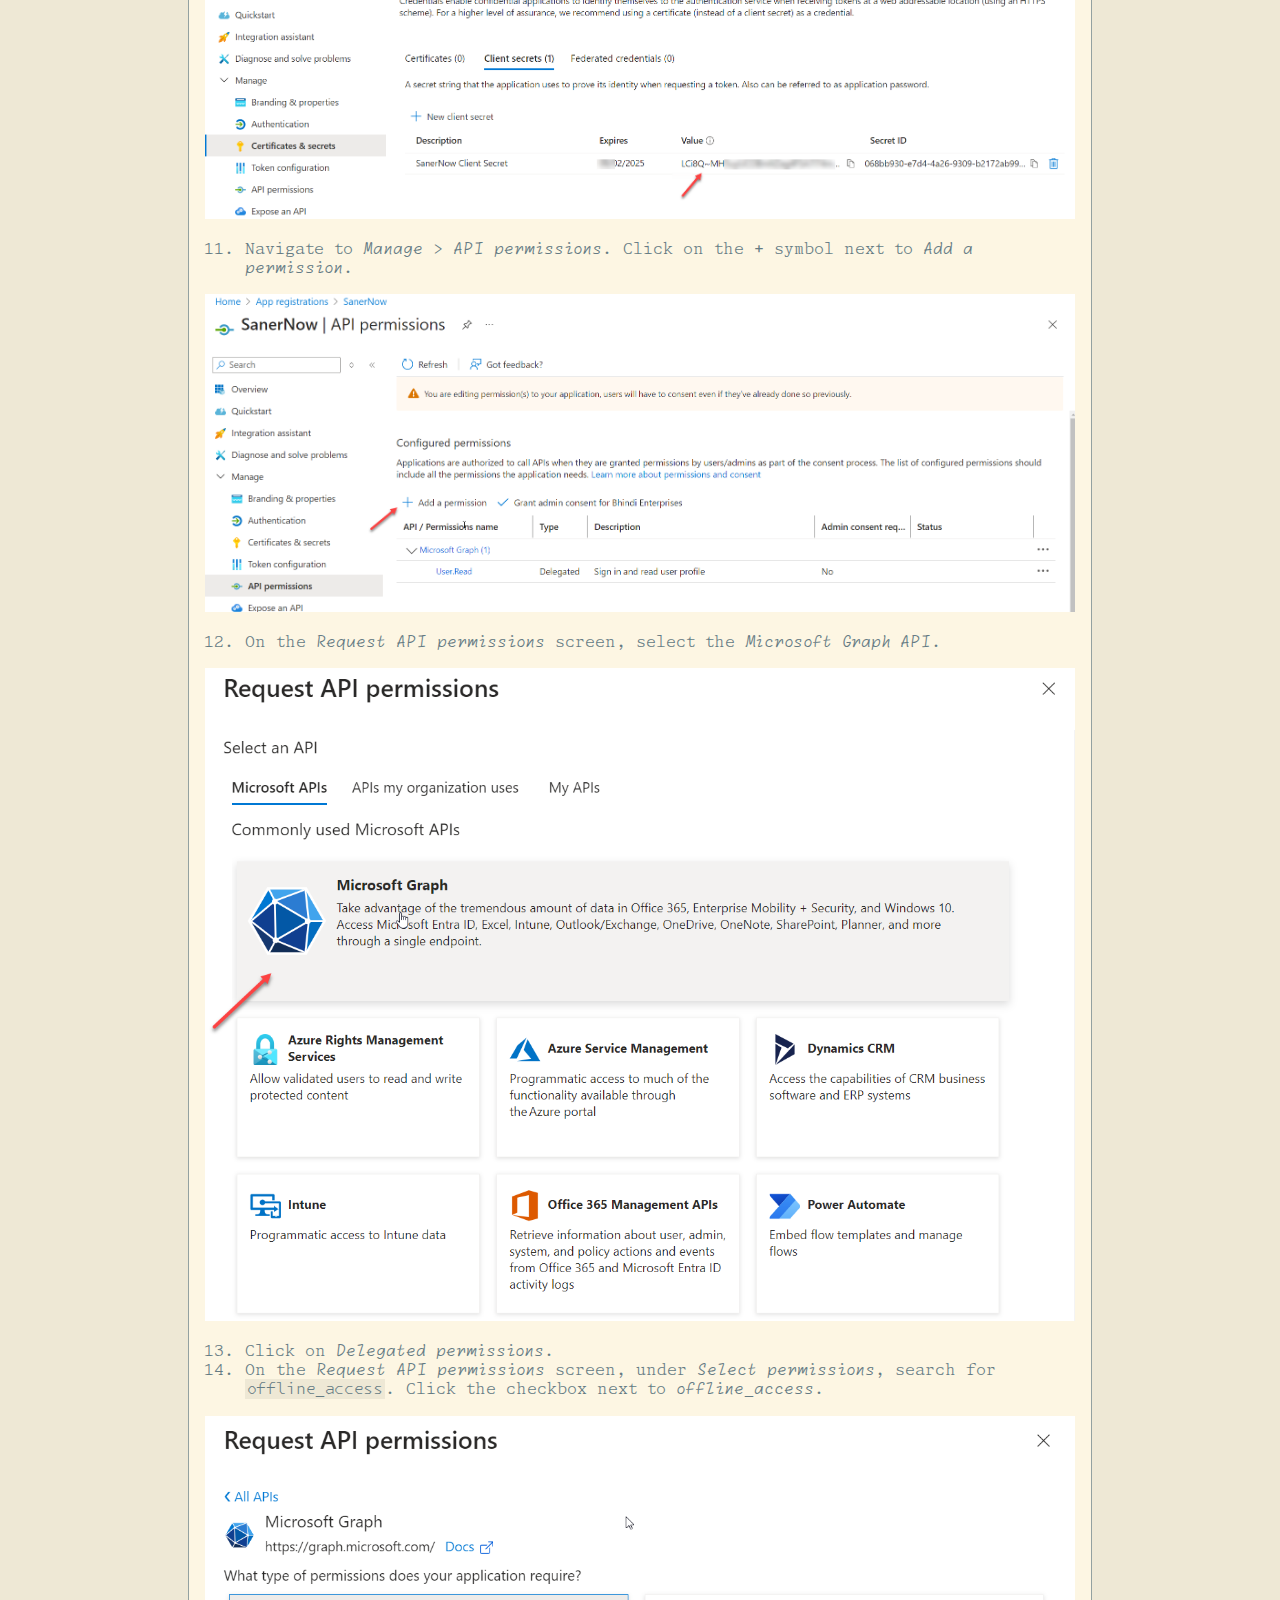
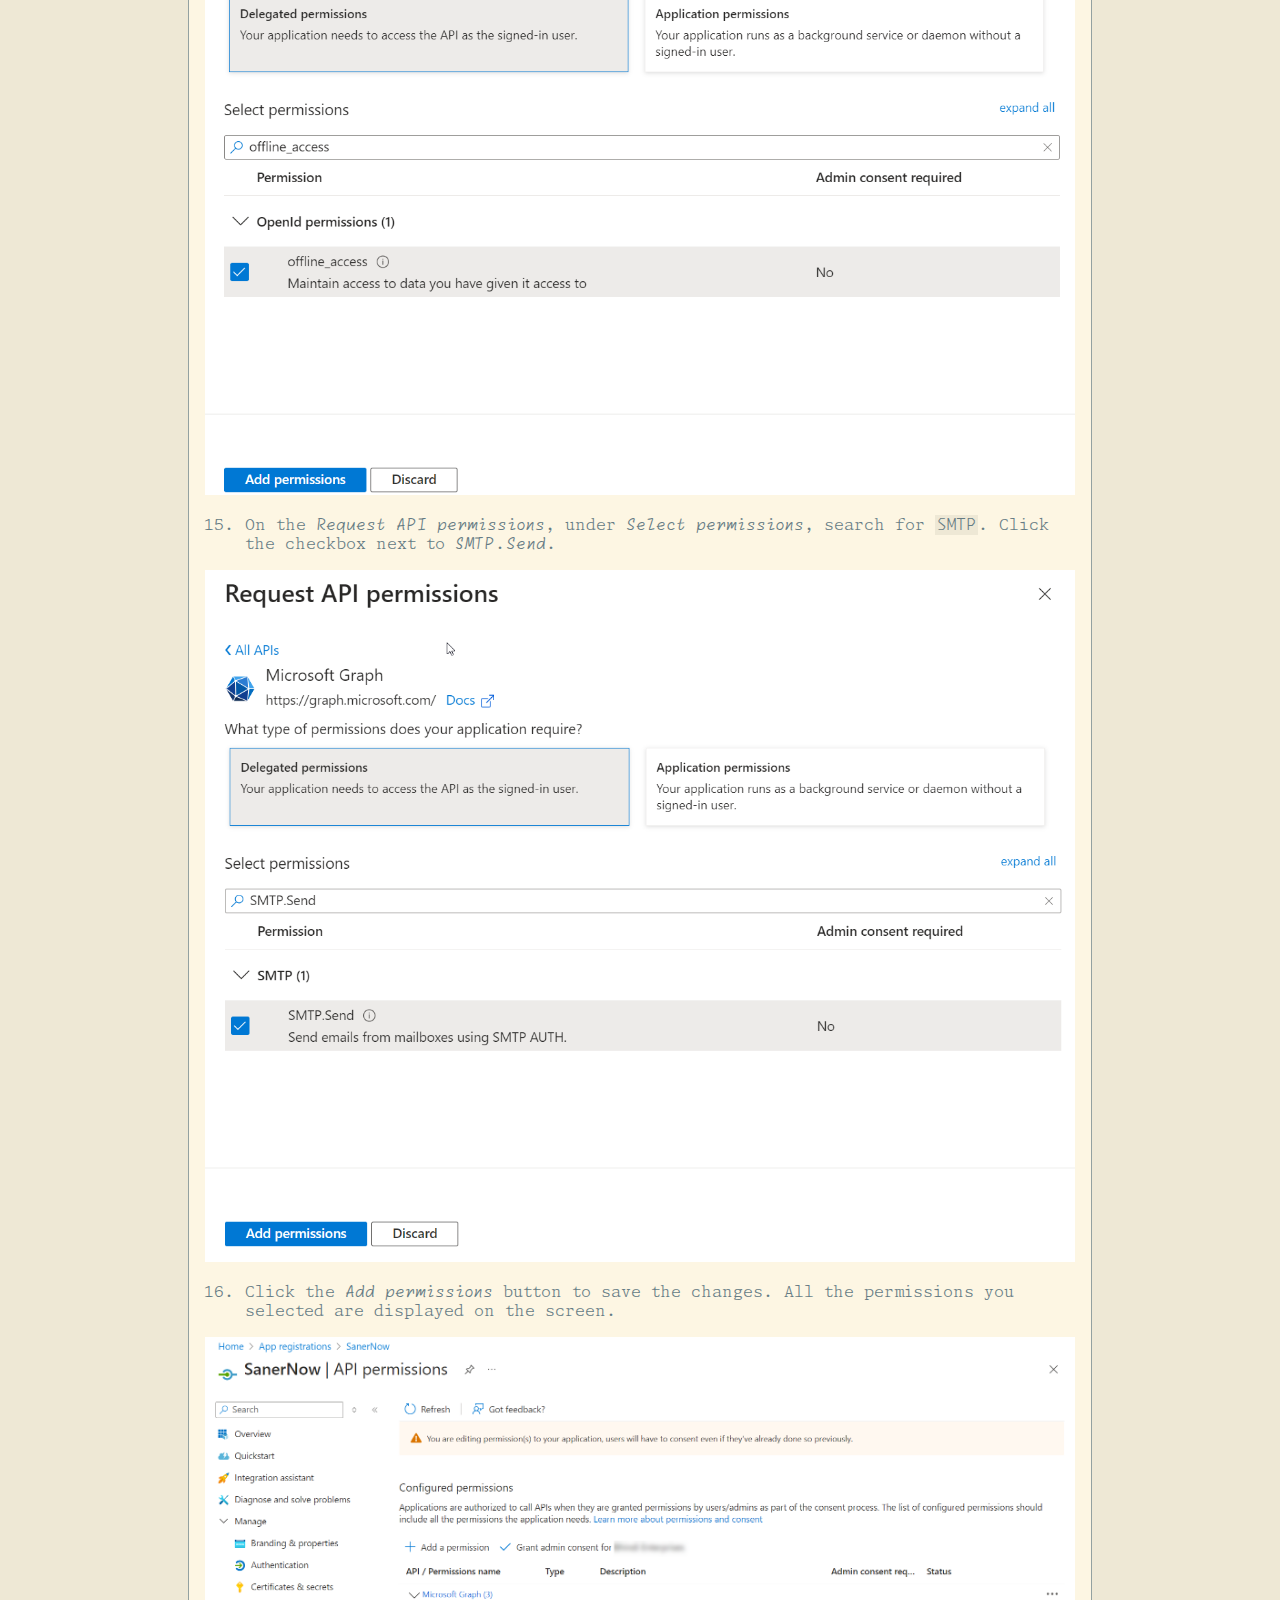
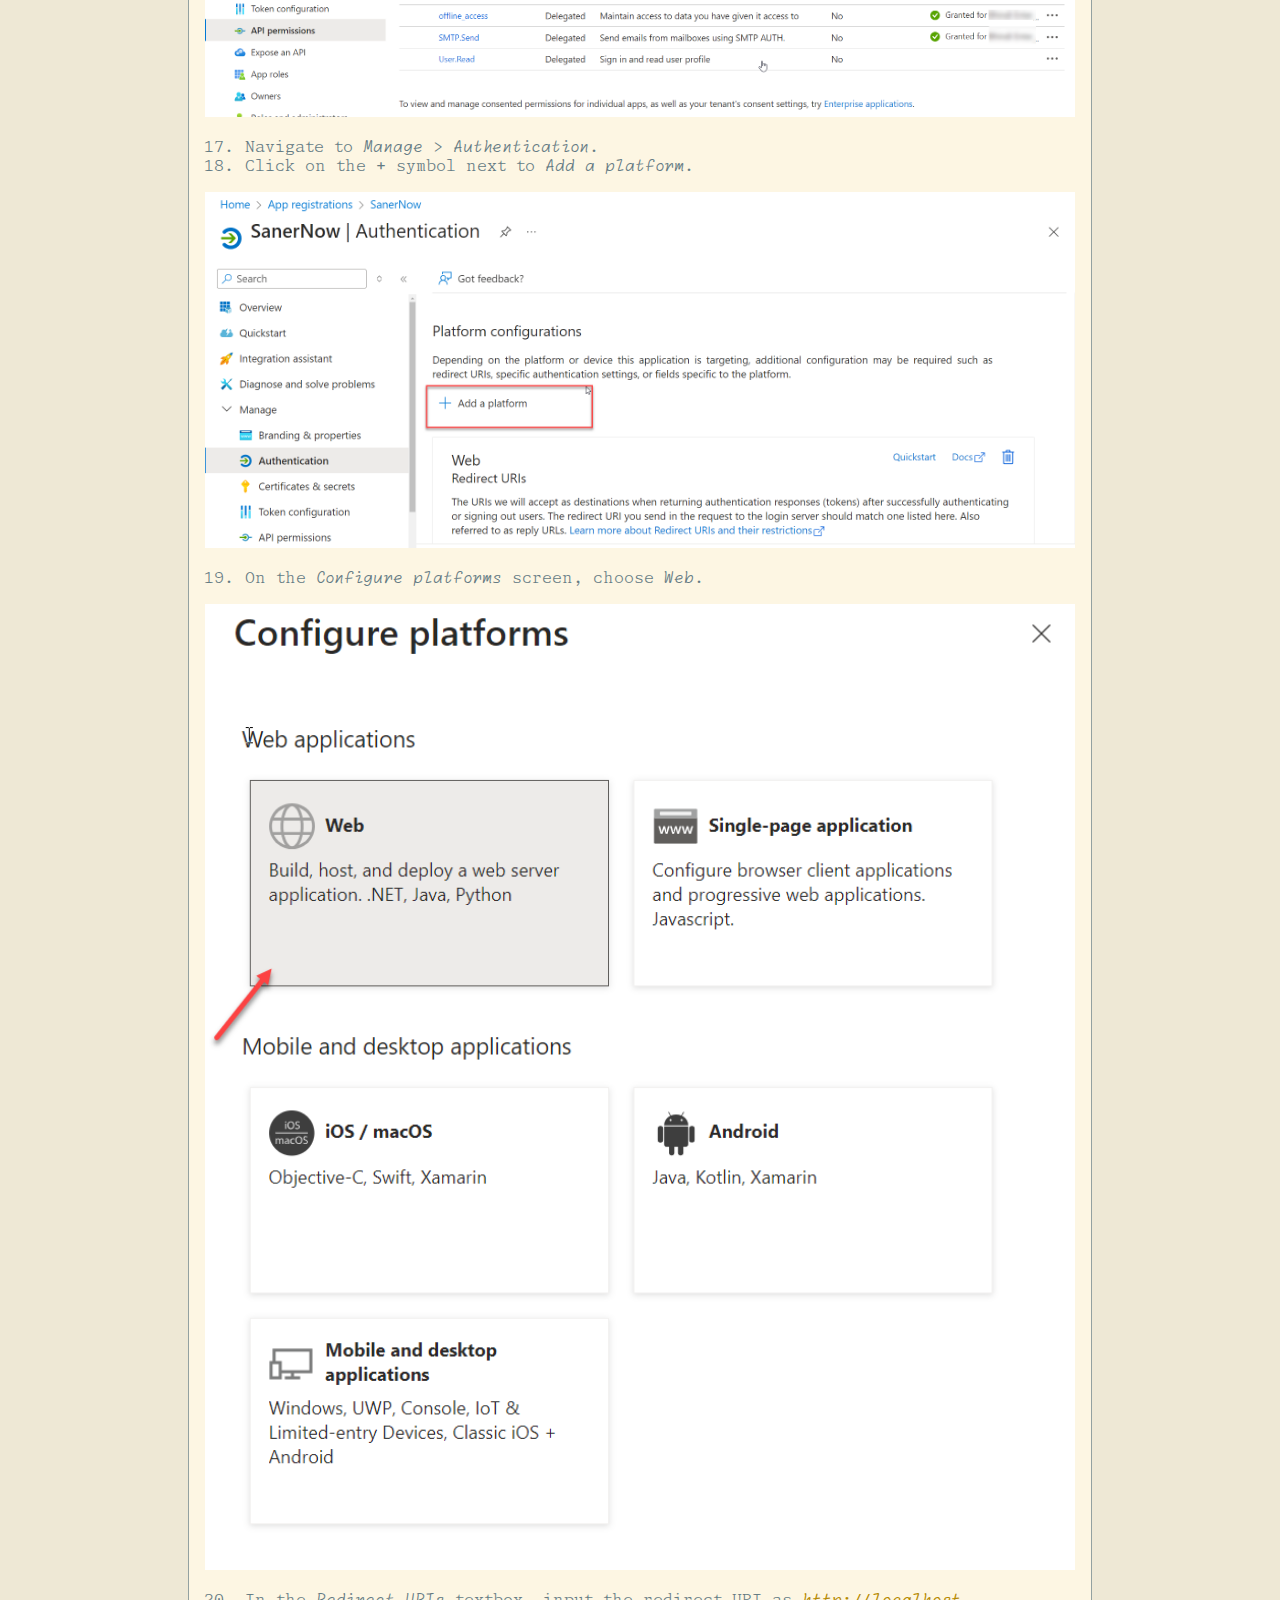
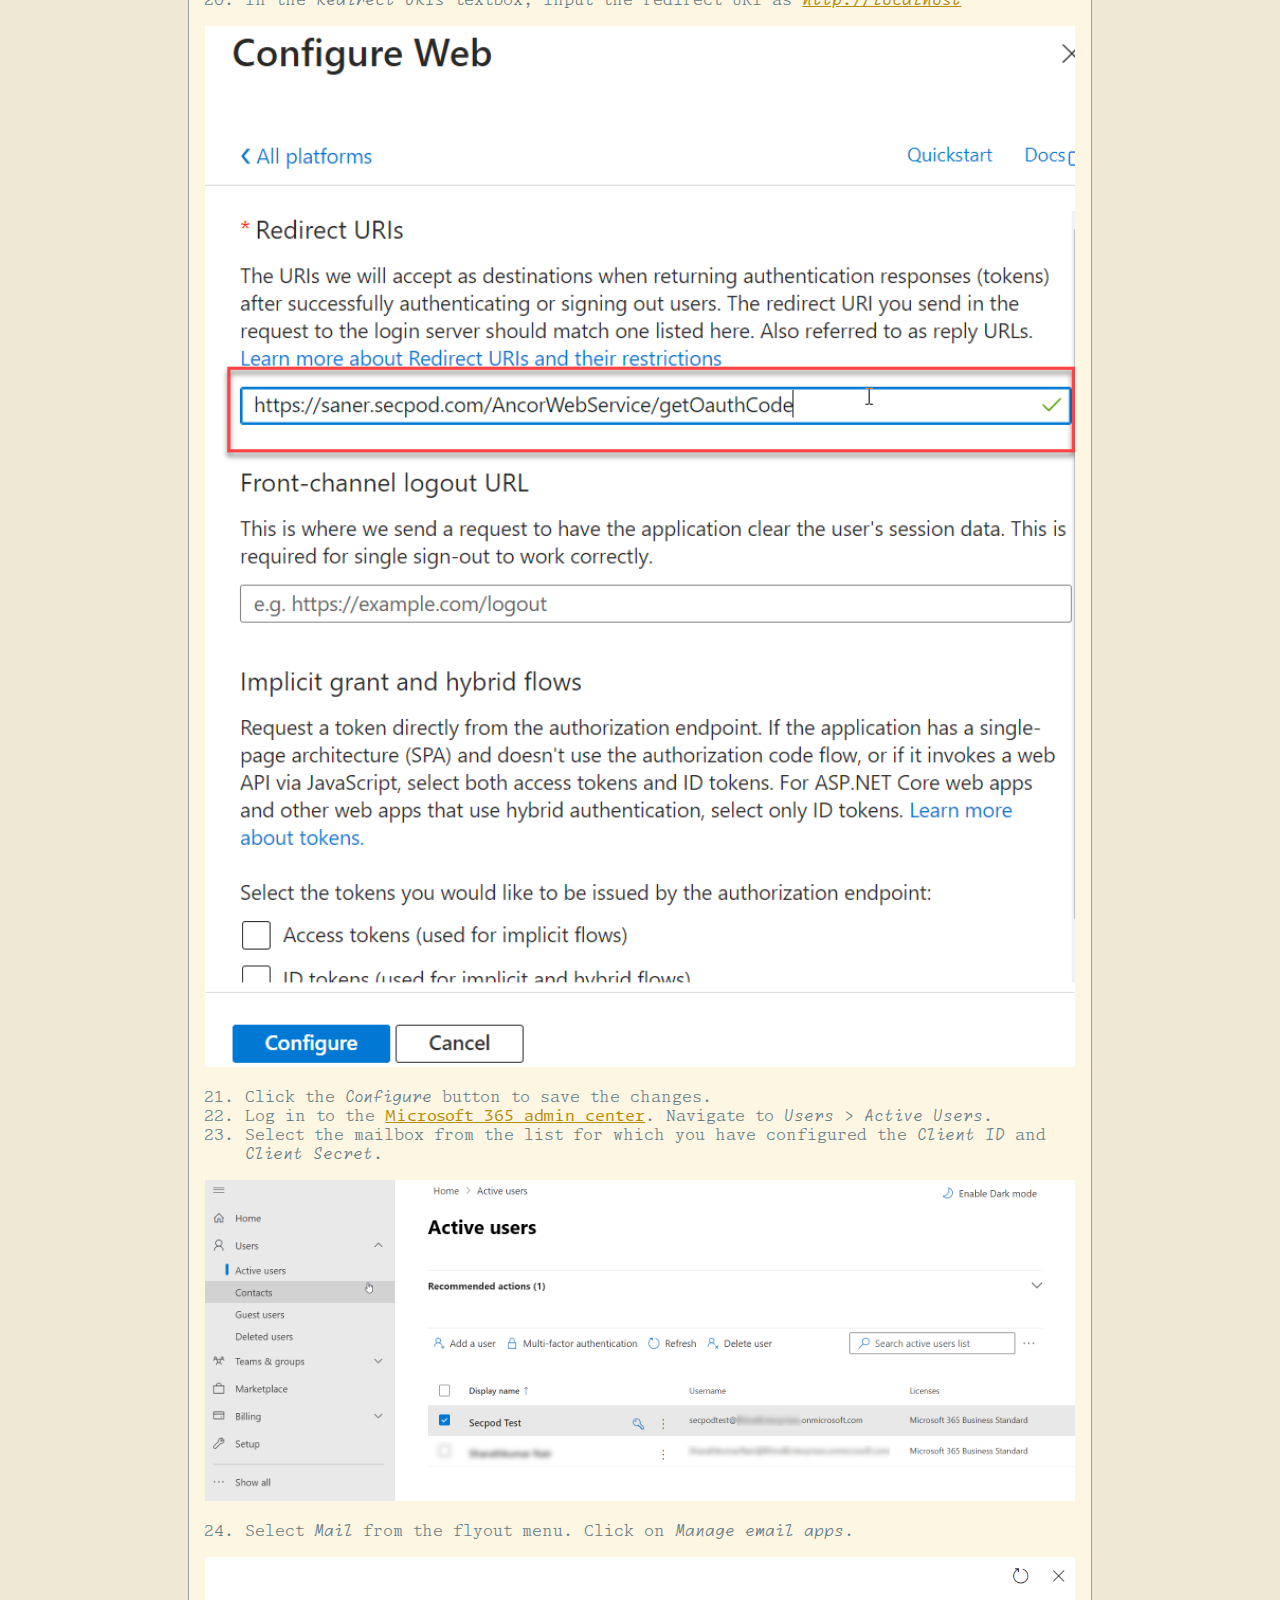
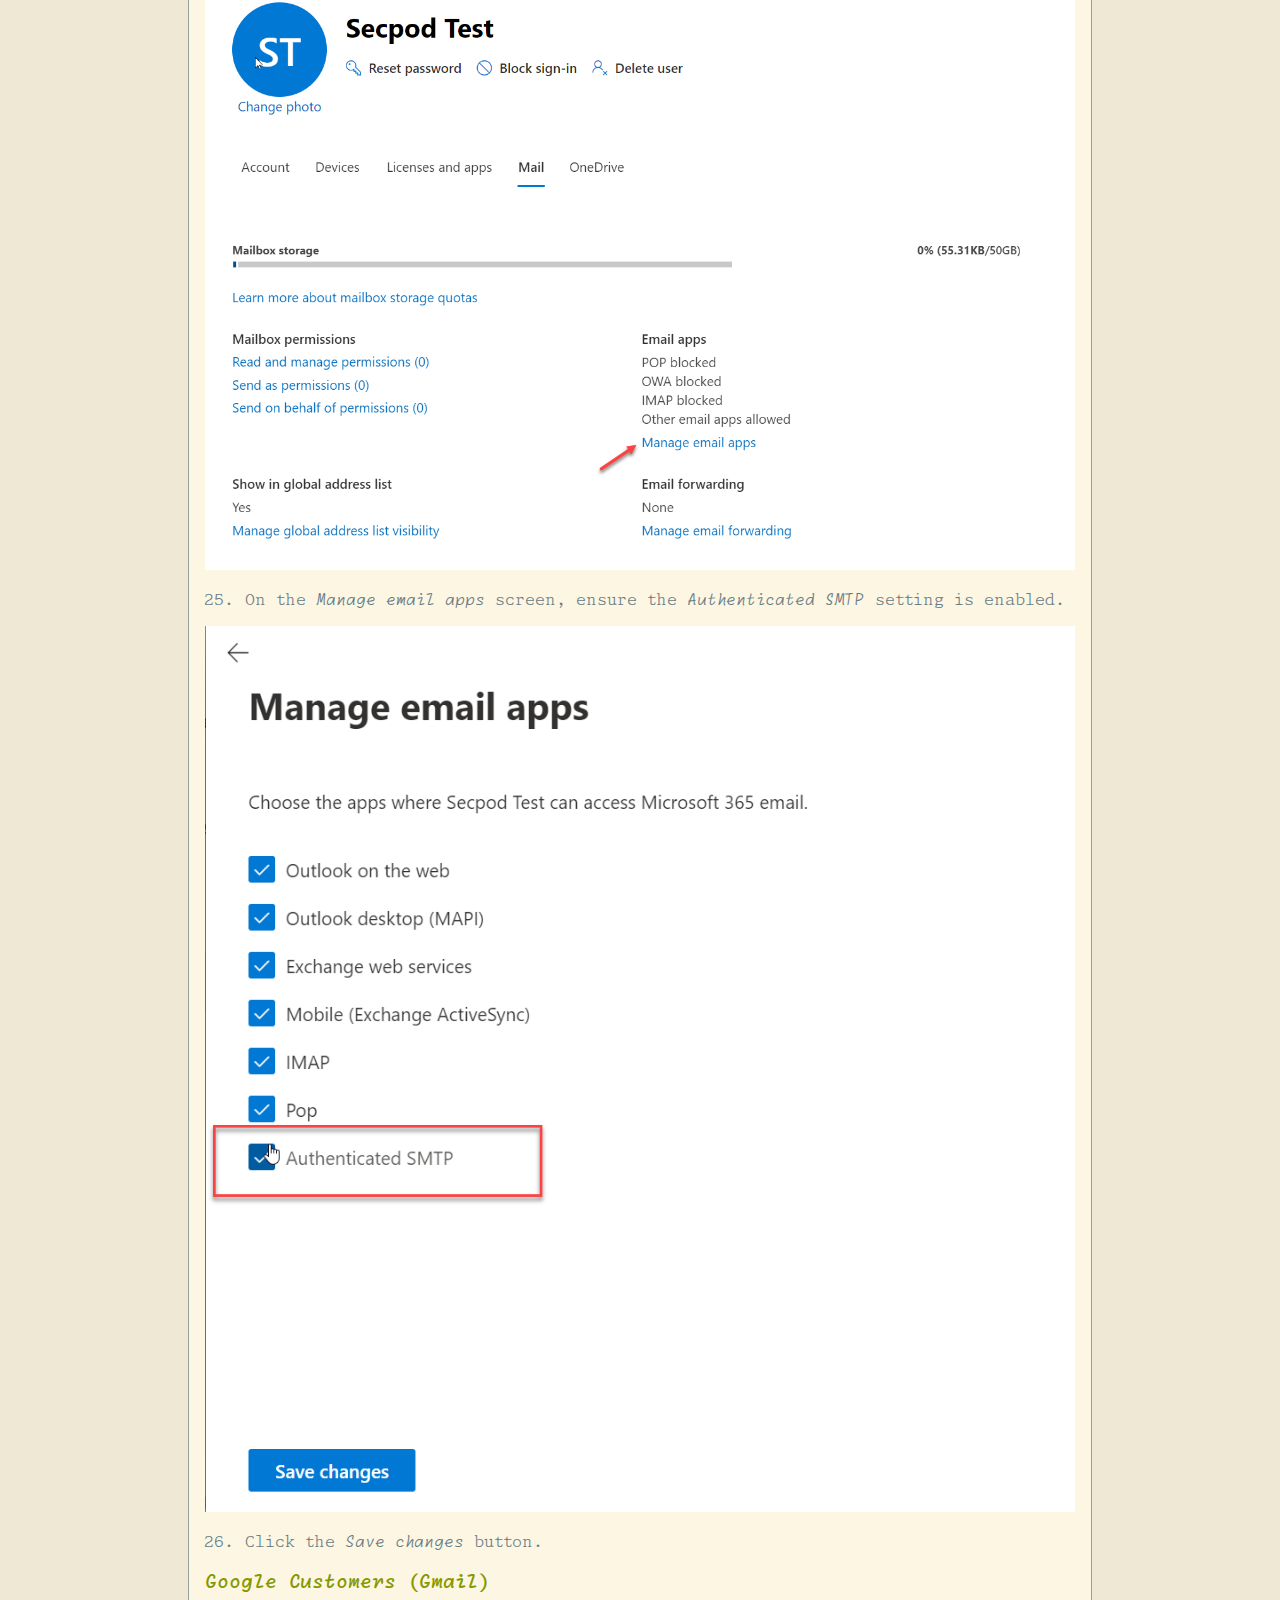
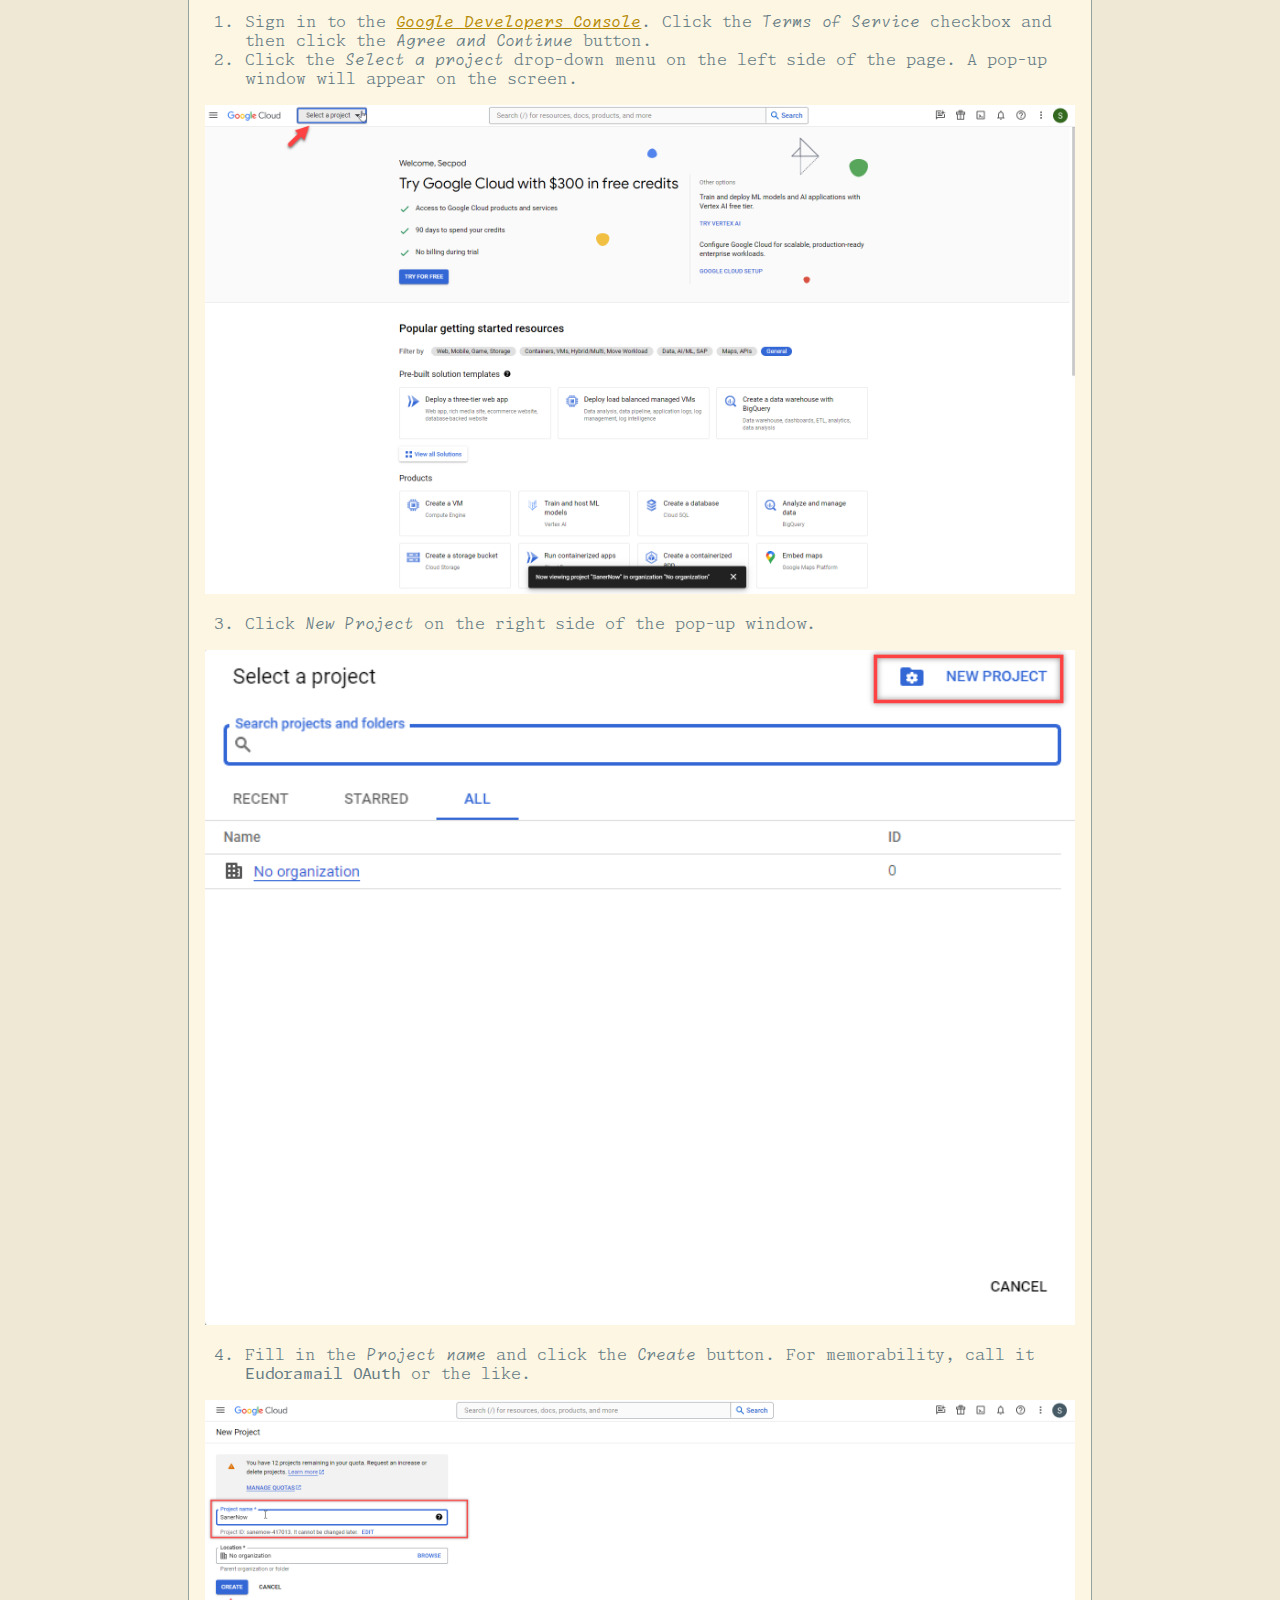
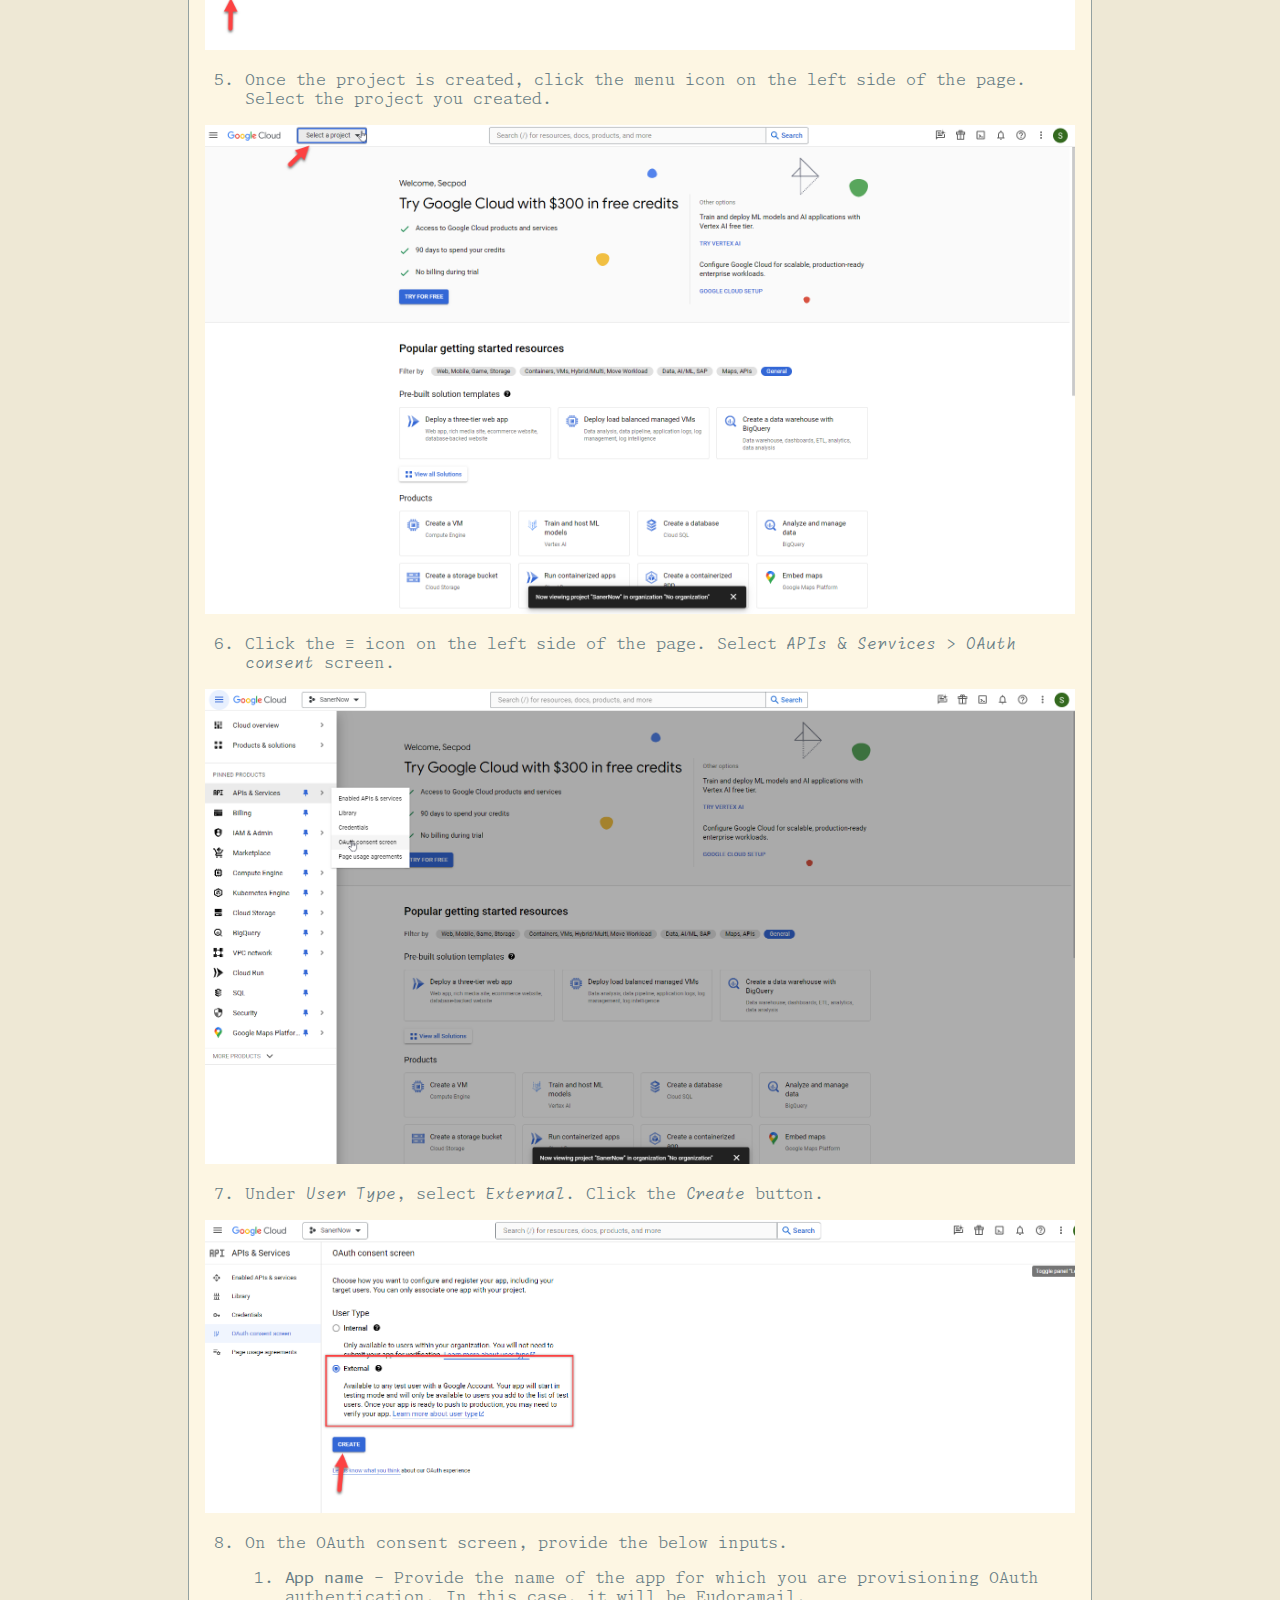
==== commit d8f10f16: "shit fuck balls" ====
--- a/oauth2.html
+++ b/oauth2.html
@@ -22,102 +22,102 @@
 <li>Click <em>App registrations</em>.</li>
 
 </ol>
-<p><img src="./figs/fig29.png" referrerpolicy="no-referrer" alt="img"></p>
+<p><img src="./FIGS/fig29.png" referrerpolicy="no-referrer" alt="img"></p>
 <ol start='3' >
 <li>To register the Eudoramail application, click the <strong>+</strong> symbol next to <em>New Registration</em> on the <em>App registrations</em> screen.</li>
 
 </ol>
-<p><img src="./figs/fig30.png" referrerpolicy="no-referrer" alt="img"></p>
+<p><img src="./FIGS/fig30.png" referrerpolicy="no-referrer" alt="img"></p>
 <ol start='4' >
 <li>On the <em>Register an application</em> screen, in the <em>Name</em> textbox, enter the name <code>Eudoramail</code> or some other memorable value.</li>
 
 </ol>
-<p><img src="./figs/fig31.png" referrerpolicy="no-referrer" alt="img"></p>
+<p><img src="./FIGS/fig31.png" referrerpolicy="no-referrer" alt="img"></p>
 <ol start='5' >
 <li>Under <em>Supported account types</em>, select the option labelled <em>Accounts in any organizational directory (Any Microsoft Entra ID tenant – Multitenant) and personal Microsoft accounts (e.g. Skype, Xbox)</em>.</li>
 
 </ol>
-<p><img src="./figs/fig32.png" referrerpolicy="no-referrer" alt="img"></p>
+<p><img src="./FIGS/fig32.png" referrerpolicy="no-referrer" alt="img"></p>
 <ol start='6' >
 <li>Click the <em>Register</em> button to save the changes. You will be redirected to a screen containing the <em>Application (client) ID</em>. <strong>IMPORTANT:</strong> Note the Client ID as it will be needed while setting up OAuth.</li>
 
 </ol>
-<p><img src="./figs/fig33.png" referrerpolicy="no-referrer" alt="img"></p>
+<p><img src="./FIGS/fig33.png" referrerpolicy="no-referrer" alt="img"></p>
 <ol start='7' >
 <li>Navigate to <em>Manage</em> &gt; <em>Certificates &amp; secrets</em>. Click on the <strong>+</strong> symbol located next to <em>New client secret</em>.</li>
 
 </ol>
-<p><img src="./figs/fig34.png" referrerpolicy="no-referrer" alt="img"></p>
+<p><img src="./FIGS/fig34.png" referrerpolicy="no-referrer" alt="img"></p>
 <ol start='8' >
 <li>In the <em>Add a client secret</em> window, enter a suitable description (for example, <em>Eudoramail proxy client secret</em>). Then, specify the client secret&#39;s expiration date according to taste (we, like Microsoft, recommend six months).</li>
 
 </ol>
-<p><img src="./figs/fig35.png" referrerpolicy="no-referrer" alt="img"></p>
+<p><img src="./FIGS/fig35.png" referrerpolicy="no-referrer" alt="img"></p>
 <ol start='9' >
 <li>Click the <em>Add</em> button to save the changes.</li>
 <li>Note the value associated with the <em>Secret Value</em>. <strong>NOTE:</strong> You will need this value later.</li>
 
 </ol>
-<p><img src="./figs/fig36.png" referrerpolicy="no-referrer" alt="img"></p>
+<p><img src="./FIGS/fig36.png" referrerpolicy="no-referrer" alt="img"></p>
 <ol start='11' >
 <li>Navigate to <em>Manage</em> &gt; <em>API permissions</em>. Click on the <strong>+</strong> symbol next to <em>Add a permission</em>.</li>
 
 </ol>
-<p><img src="./figs/fig37.png" referrerpolicy="no-referrer" alt="img"></p>
+<p><img src="./FIGS/fig37.png" referrerpolicy="no-referrer" alt="img"></p>
 <ol start='12' >
 <li>On the <em>Request API permissions</em> screen, select the <em>Microsoft Graph API</em>.</li>
 
 </ol>
-<p><img src="./figs/fig38.png" referrerpolicy="no-referrer" alt="img"></p>
+<p><img src="./FIGS/fig38.png" referrerpolicy="no-referrer" alt="img"></p>
 <ol start='13' >
 <li>Click on <em>Delegated permissions</em>.</li>
 <li>On the <em>Request API permissions</em> screen, under <em>Select permissions</em>, search for <code>offline_access</code>. Click the checkbox next to <em>offline_access</em>.</li>
 
 </ol>
-<p><img src="./figs/fig39.png" referrerpolicy="no-referrer" alt="img"></p>
+<p><img src="./FIGS/fig39.png" referrerpolicy="no-referrer" alt="img"></p>
 <ol start='15' >
 <li>On the <em>Request API permissions</em>, under <em>Select permissions</em>, search for <code>SMTP</code>. Click the checkbox next to <em>SMTP.Send</em>.</li>
 
 </ol>
-<p><img src="./figs/fig40.png" referrerpolicy="no-referrer" alt="img"></p>
+<p><img src="./FIGS/fig40.png" referrerpolicy="no-referrer" alt="img"></p>
 <ol start='16' >
 <li>Click the <em>Add permissions</em> button to save the changes. All the permissions you selected are displayed on the screen.</li>
 
 </ol>
-<p><img src="./figs/fig41.png" referrerpolicy="no-referrer" alt="img"></p>
+<p><img src="./FIGS/fig41.png" referrerpolicy="no-referrer" alt="img"></p>
 <ol start='17' >
 <li>Navigate to <em>Manage</em> &gt; <em>Authentication</em>.</li>
 <li>Click on the <strong>+</strong> symbol next to <em>Add a platform</em>.</li>
 
 </ol>
-<p><img src="./figs/fig42.png" referrerpolicy="no-referrer" alt="img"></p>
+<p><img src="./FIGS/fig42.png" referrerpolicy="no-referrer" alt="img"></p>
 <ol start='19' >
 <li>On the <em>Configure platforms</em> screen, choose <em>Web</em>.</li>
 
 </ol>
-<p><img src="./figs/fig43.png" referrerpolicy="no-referrer" alt="img"></p>
+<p><img src="./FIGS/fig43.png" referrerpolicy="no-referrer" alt="img"></p>
 <ol start='20' >
 <li>In the <em>Redirect URIs</em> textbox, input the redirect URI as <a href='http://localhost' target='_blank' class='url'>http://localhost</a></li>
 
 </ol>
-<p><img src="./figs/fig44.png" referrerpolicy="no-referrer" alt="img"></p>
+<p><img src="./FIGS/fig44.png" referrerpolicy="no-referrer" alt="img"></p>
 <ol start='21' >
 <li>Click the <em>Configure</em> button to save the changes.</li>
 <li>Log in to the <a href='https://admin.microsoft.com/'><strong>Microsoft 365 admin center</strong></a>. Navigate to <em>Users</em> &gt; <em>Active Users</em>.</li>
 <li>Select the mailbox from the list for which you have configured the <em>Client ID</em> and <em>Client Secret</em>.</li>
 
 </ol>
-<p><img src="./figs/fig45.png" referrerpolicy="no-referrer" alt="img"></p>
+<p><img src="./FIGS/fig45.png" referrerpolicy="no-referrer" alt="img"></p>
 <ol start='24' >
 <li>Select <em>Mail</em> from the flyout menu. Click on <em>Manage email apps</em>.</li>
 
 </ol>
-<p><img src="./figs/fig46.png" referrerpolicy="no-referrer" alt="img"></p>
+<p><img src="./FIGS/fig46.png" referrerpolicy="no-referrer" alt="img"></p>
 <ol start='25' >
 <li>On the <em>Manage email apps</em> screen, ensure the <em>Authenticated SMTP</em> setting is enabled.</li>
 
 </ol>
-<p><img src="./figs/fig47.png" referrerpolicy="no-referrer" alt="img"></p>
+<p><img src="./FIGS/fig47.png" referrerpolicy="no-referrer" alt="img"></p>
 <ol start='26' >
 <li>Click the <em>Save changes</em> button.</li>
 
@@ -128,35 +128,35 @@
 <li>Click the <em>Select a project</em> drop-down menu on the left side of the page. A pop-up window will appear on the screen.</li>
 
 </ol>
-<p><img src="./figs/fig48.png" referrerpolicy="no-referrer" alt="img"></p>
+<p><img src="./FIGS/fig48.png" referrerpolicy="no-referrer" alt="img"></p>
 <ol start='3' >
 <li>Click <em>New Project</em> on the right side of the pop-up window.</li>
 
 </ol>
-<p><img src="./figs/fig49.png" referrerpolicy="no-referrer" alt="img"></p>
+<p><img src="./FIGS/fig49.png" referrerpolicy="no-referrer" alt="img"></p>
 <ol start='4' >
 <li>Fill in the <em>Project name</em> and click the <em>Create</em> button. For memorability, call it  <strong>Eudoramail OAuth</strong> or the like.</li>
 
 </ol>
-<p><img src="./figs/fig50.png" referrerpolicy="no-referrer" alt="img"></p>
+<p><img src="./FIGS/fig50.png" referrerpolicy="no-referrer" alt="img"></p>
 <ol start='5' >
 <li>Once the project is created, click the menu icon on the left side of the page. Select the project you created.</li>
 
 </ol>
-<p><img src="./figs/fig51.png" referrerpolicy="no-referrer" alt="img"></p>
+<p><img src="./FIGS/fig51.png" referrerpolicy="no-referrer" alt="img"></p>
 <ol start='6' >
 <li>Click the ≡ icon on the left side of the page. Select <em>APIs &amp; Services</em> &gt; <em>OAuth consent</em> screen.</li>
 
 </ol>
-<p><img src="./figs/fig52.png" referrerpolicy="no-referrer" alt="img"></p>
+<p><img src="./FIGS/fig52.png" referrerpolicy="no-referrer" alt="img"></p>
 <ol start='7' >
 <li>Under <em>User Type</em>, select <em>External</em>. Click the <em>Create</em> button.</li>
 
 </ol>
-<p><img src="./figs/fig53.png" referrerpolicy="no-referrer" alt="img"></p>
+<p><img src="./FIGS/fig53.png" referrerpolicy="no-referrer" alt="img"></p>
 <ol start='8' >
 <li><p>On the OAuth consent screen, provide the below inputs.</p>
-<ol>
+<ol start='' >
 <li><strong>App name</strong> – Provide the name of the app for which you are provisioning OAuth authentication. In this case, it will be Eudoramail.</li>
 <li><strong>User support eMail</strong> — Provide an eMail where the users can contact you regarding their consent. If you are setting up OAuth for yourself only, this can be your own eMail.</li>
 <li><strong>Developer contact information</strong> — Provide an eMail address for Google to contact you if there are any changes to the project.</li>
@@ -166,72 +166,72 @@
 
 </ol>
 <p>Click the <em>Save and Continue</em> button to proceed to the next screen.</p>
-<p><img src="./figs/fig54.png" referrerpolicy="no-referrer" alt="img"></p>
+<p><img src="./FIGS/fig54.png" referrerpolicy="no-referrer" alt="img"></p>
 <ol start='9' >
 <li>Click the <em>Add or Remove Scopes</em> button. A new window will appear on the right side of the screen.</li>
 
 </ol>
-<p><img src="./figs/fig55.png" referrerpolicy="no-referrer" alt="img"></p>
+<p><img src="./FIGS/fig55.png" referrerpolicy="no-referrer" alt="img"></p>
 <ol start='10' >
 <li>Add <a href='https://mail.google.com/'><em>https://mail.google.com</em></a> under the <em>Manually add scopes</em> section. Click the <em>Add to Table</em> button.</li>
 
 </ol>
-<p><img src="./figs/fig56.png" referrerpolicy="no-referrer" alt="img"></p>
+<p><img src="./FIGS/fig56.png" referrerpolicy="no-referrer" alt="img"></p>
 <ol start='11' >
 <li>The newly added entry is displayed on the <em>Filter</em> table. Click the <em>Update</em> button.</li>
 
 </ol>
-<p><img src="./figs/fig57.png" referrerpolicy="no-referrer" alt="img"></p>
+<p><img src="./FIGS/fig57.png" referrerpolicy="no-referrer" alt="img"></p>
 <ol start='12' >
 <li>The newly added entry is under <em>Your restricted scopes</em> section. Click the <em>Save and Continue</em> button to proceed to the next screen.</li>
 
 </ol>
-<p><img src="./figs/fig58.png" referrerpolicy="no-referrer" alt="img"></p>
+<p><img src="./FIGS/fig58.png" referrerpolicy="no-referrer" alt="img"></p>
 <ol start='13' >
 <li>Click the <em>Add users</em> button on the Test users screen. A pop-up window appears on the screen. Enter the email address you want to use to authenticate using the OAuth authentication. Click the <em>Add</em> button.</li>
 
 </ol>
-<p><img src="./figs/fig59.png" referrerpolicy="no-referrer" alt="img"></p>
+<p><img src="./FIGS/fig59.png" referrerpolicy="no-referrer" alt="img"></p>
 <ol start='14' >
 <li>Click the <em>Back to Dashboard</em> button on the Summary page.</li>
 
 </ol>
-<p><img src="./figs/fig60.png" referrerpolicy="no-referrer" alt="img"></p>
+<p><img src="./FIGS/fig60.png" referrerpolicy="no-referrer" alt="img"></p>
 <ol start='15' >
 <li>Click <em>Credentials</em> under the <em>APIs &amp; Services</em> menu. Click the <em>Create Credentials</em> menu on the right side of the page and select <em>OAuth client ID</em>.</li>
 
 </ol>
-<p><img src="./figs/fig61.png" referrerpolicy="no-referrer" alt="img"></p>
+<p><img src="./FIGS/fig61.png" referrerpolicy="no-referrer" alt="img"></p>
 <ol start='16' >
 <li>On the <em>Create OAuth client ID</em> page, select <em>Web application</em> in the <em>Application type</em> drop-down box<strong>.</strong></li>
 
 </ol>
-<p><img src="./figs/fig62.png" referrerpolicy="no-referrer" alt="img"></p>
+<p><img src="./FIGS/fig62.png" referrerpolicy="no-referrer" alt="img"></p>
 <ol start='17' >
 <li>In the <em>Name</em> textbox, input <code>Eudoramail</code>.</li>
 
 </ol>
-<p><img src="./figs/fig63.png" referrerpolicy="no-referrer" alt="img"></p>
+<p><img src="./FIGS/fig63.png" referrerpolicy="no-referrer" alt="img"></p>
 <ol start='18' >
 <li>Click the <em>Add URI</em> button under the <em>Authorised Javascript origins</em> section. Input <a href='http://localhost' target='_blank' class='url'>http://localhost</a>.</li>
 
 </ol>
-<p><img src="./figs/fig64.png" referrerpolicy="no-referrer" alt="img"></p>
+<p><img src="./FIGS/fig64.png" referrerpolicy="no-referrer" alt="img"></p>
 <ol start='19' >
 <li>Click the <em>Add URI</em> button under the <em>Authorised Redirect URIs</em> section. Input <a href='http://localhost' target='_blank' class='url'>http://localhost</a>.</li>
 
 </ol>
-<p><img src="./figs/fig65.png" referrerpolicy="no-referrer" alt="img"></p>
+<p><img src="./FIGS/fig65.png" referrerpolicy="no-referrer" alt="img"></p>
 <ol start='20' >
 <li>Click the <em>Create</em> button. A pop-up window appears on the screen displaying the <em>Client ID</em> and <em>Client secret</em> code.</li>
 
 </ol>
-<p><img src="./figs/fig66.png" referrerpolicy="no-referrer" alt="img"></p>
+<p><img src="./FIGS/fig66.png" referrerpolicy="no-referrer" alt="img"></p>
 <p>You need the <em>Client ID</em> and <em>Client secret</em> code while configuring the OAuth2 proxy in Eudoramail. Download the JSON and keep it handy.</p>
 <h3 id='yahoo-customers-ymail-rocketmail'>Yahoo! Customers (Ymail, Rocketmail)</h3>
 <p><strong>NOTE:</strong> This section is under construction. Compatibility with Yahoo! isn&#39;t yet supported.</p>
 <p><strong>NOTE:</strong> At this point in time, Yahoo! does not <em>mandate</em> that OAuth2 be used. Plain Auth (username and password) is completely acceptable, <em>provided that</em> you (the user) trust the application in question.</p>
-<ol>
+<ol start='' >
 <li>Visit <a href='https://developer.yahoo.com/apps/create/' target='_blank' class='url'>https://developer.yahoo.com/apps/create/</a>. If necessary, sign in.</li>
 <li>In the <em>Application Name</em> text box, enter something memorable (we suggest <code>Eudoramail</code>).</li>
 
